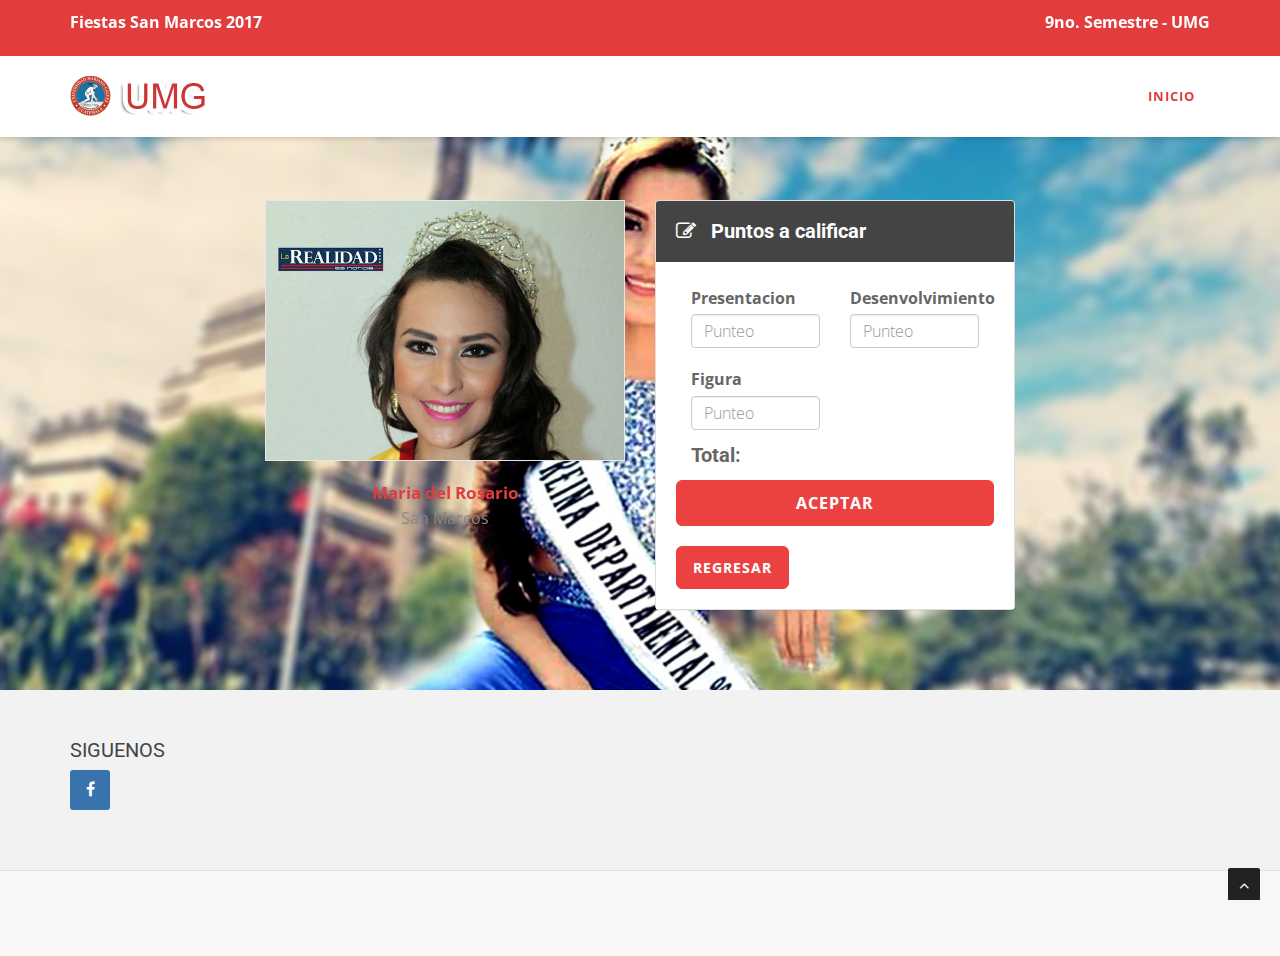
==== index-formBaño.html @ 7966375f "Archivos Principales" ====
<!DOCTYPE html>
<html lang="en">

<head>
    <meta charset="utf-8">
    <meta name="viewport" content="width=device-width, initial-scale=1.0">
    <meta name="description" content="">
    <meta name="author" content="">

    <title>UMG</title>
	
    <!-- css -->
    <link href="css/bootstrap.min.css" rel="stylesheet" type="text/css">
    <link href="font-awesome/css/font-awesome.min.css" rel="stylesheet" type="text/css" />
	<link rel="stylesheet" type="text/css" href="plugins/cubeportfolio/css/cubeportfolio.min.css">
	<link href="css/nivo-lightbox.css" rel="stylesheet" />
	<link href="css/nivo-lightbox-theme/default/default.css" rel="stylesheet" type="text/css" />
	<link href="css/owl.carousel.css" rel="stylesheet" media="screen" />
    <link href="css/owl.theme.css" rel="stylesheet" media="screen" />
	<link href="css/animate.css" rel="stylesheet" />
    <link href="css/style.css" rel="stylesheet">

	<!-- boxed bg -->
	<link id="bodybg" href="bodybg/bg1.css" rel="stylesheet" type="text/css" />
	<!-- template skin -->
	<link id="t-colors" href="color/red.css" rel="stylesheet">
  
</head>

<body id="page-top" data-spy="scroll" data-target=".navbar-custom">

<div id="wrapper">
	
    <nav class="navbar navbar-custom navbar-fixed-top" role="navigation">
		<div class="top-area">
			<div class="container">
				<div class="row">
					<div class="col-sm-6 col-md-6">
					<p class="bold text-left">Fiestas San Marcos 2017 </p>
					</div>
					<div class="col-sm-6 col-md-6">
					<p class="bold text-right">9no. Semestre - UMG</p>
					</div>
				</div>
			</div>
		</div>
        <div class="container navigation">
		
            <div class="navbar-header page-scroll">
                <button type="button" class="navbar-toggle" data-toggle="collapse" data-target=".navbar-main-collapse">
                    <i class="fa fa-bars"></i>
                </button>
                <a class="navbar-brand" href="index.html">
                    <img src="img/logo.png" alt="" width="150" height="40" />
                </a>
            </div>

            <!-- Collect the nav links, forms, and other content for toggling -->
            <div class="collapse navbar-collapse navbar-right navbar-main-collapse">
			  <ul class="nav navbar-nav">
				
				<li class="active"><a href="index.html">Inicio</a></li>

				
			  </ul>
            </div>
            <!-- /.navbar-collapse -->
        </div>
        <!-- /.container -->
    </nav>
	

	<!-- Section: intro -->
    <section id="intro" class="intro">
		<div class="intro-content">
			<div class="container">
				<div class="row">

				<div class="col-lg-2">	</div>
				<div class="col-lg-4">



							<div id="grid-container" class="cbp-l-grid-team">
				                <ul>
				                    <li class="cbp-item psychiatrist">
				                       <a  class="cbp-caption">
				                            <div class="cbp-caption-defaultWrap">
				                                <img src="img/team/1.jpg" alt="" width="100%">
				                            </div>
				                            

				                        </a>
				                        <a  class="cbp-l-grid-team-name">Maria del Rosario </a>
				                        <div class="cbp-l-grid-team-position">San Marcos</div>
				                    </li>
				                </ul>
				            </div>


					</div>
					<div class="col-lg-4">
						<div class="form-wrapper">

						<div class="wow fadeInRight" data-wow-duration="2s" data-wow-delay="0.2s">
						
							<div class="panel panel-skin">
							<div class="panel-heading">
									<h3 class="panel-title"><span class="fa fa-pencil-square-o"></span> Puntos a calificar</h3>
									</div>
									<div class="panel-body">
									    <div id="sendmessage">Your message has been sent. Thank you!</div>
                                        <div id="errormessage"></div>
                                   
    					                <form action="" method="post" role="form" class="contactForm lead">
    										
    											<div class="col-xs-6 col-sm-6 col-md-6">
    												<div class="form-group">
    													<label>Presentacion</label>     												
	    												<div class="form-group">
			                                    			<input id="uno" class="form-control" placeholder="Punteo" name="presentacion" type="number" step="0.1" min="0.0" max="7.0" required="required" onchange="opera()" autofocus>
			                               				 </div>

    												</div>
    											</div>

    											<div class="col-xs-6 col-sm-6 col-md-6">
    												<div class="form-group">
    													<label>Desenvolvimiento</label>     												
		    												<div class="form-group">
			                                    				<input id="dos" class="form-control" placeholder="Punteo" name="desenvolvimiento" type="number" step="0.1" min="0.0" max="7.0" required="required" onchange="opera()" autofocus>
			                               				 	</div>
    												</div>
    											</div>
    										
    											<div class="col-xs-6 col-sm-6 col-md-6">
    												<div class="form-group">
    													<label>Figura</label>     												
		    												<div class="form-group">
			                                    				<input id="tres" class="form-control" placeholder="Punteo" name="figura" type="number" step="0.1" min="0.0" max="7.0" required="required" onchange="opera()" autofocus>
			                               				 	</div>
			                               				 	<h3 class="panel-title"><span class="panel-title" id="resultado">Total: </span></h3>
    												</div>
    												 
        											</div>


   	    										<input type="submit" value="Aceptar" class="btn btn-skin btn-block btn-lg">
    										 
    									</form>
											<a  href="index-form.html" class="btn btn-skin  btn-lg">Regresar</a> 
											
								</div>
<script language="javascript" > 
function opera(){ 
var uno = document.all.uno.value; 
var dos = document.all.dos.value;
var tres = document.all.tres.value;	
//var cuatro = document.all.cuatro.value;

document.all.resultado.innerText = "				Total: " + (parseFloat(uno) + parseFloat(dos) + parseFloat(tres)) ;  

} 

</script>
							</div>
						</div>
						</div>
					</div>					
				</div>		
			</div>
		</div>		
    </section>
	
		

		<footer>
	
		<div class="container">
			<div class="row">
				
				<div class="col-sm-6 col-md-4">
					<div class="wow fadeInDown" data-wow-delay="0.1s">
	
					</div>
					<div class="wow fadeInDown" data-wow-delay="0.1s">
					<div class="widget">
						<h5>Siguenos</h5>
						<ul class="company-social">
								<li class="social-facebook"><a href="#"><i class="fa fa-facebook"></i></a></li>
	
						</ul>
					</div>
					</div>
				</div>
			</div>	
		</div>
		<div class="sub-footer">
		<div class="container">
			<div class="row">
				<div class="col-sm-6 col-md-6 col-lg-6">
					<div class="wow fadeInLeft" data-wow-delay="0.1s">
					<div class="text-left">
					<p>&copy;Copyright - 9no. Semestre - UMG.</p>
					</div>
					</div>
				</div>
				<div class="col-sm-6 col-md-6 col-lg-6">
					<div class="wow fadeInRight" data-wow-delay="0.1s">
					<div class="text-right">
						<div class="credits">
                            <!-- 
                                All the links in the footer should remain intact. 
                                You can delete the links only if you purchased the pro version.
                                Licensing information: https://bootstrapmade.com/license/
                                Purchase the pro version with working PHP/AJAX contact form: https://bootstrapmade.com/buy/?theme=Medicio
                            -->
                            <a href="https://bootstrapmade.com/free-business-bootstrap-themes-website-templates/">Pasar a otra pagina</a> 
                        </div>
					</div>
					</div>
				</div>
			</div>	
		</div>
		</div>
	</footer>

</div>
<a href="#" class="scrollup"><i class="fa fa-angle-up active"></i></a>

	<!-- Core JavaScript Files -->
    <script src="js/jquery.min.js"></script>	 
    <script src="js/bootstrap.min.js"></script>
    <script src="js/jquery.easing.min.js"></script>
	<script src="js/wow.min.js"></script>
	<script src="js/jquery.scrollTo.js"></script>
	<script src="js/jquery.appear.js"></script>
	<script src="js/stellar.js"></script>
	<script src="plugins/cubeportfolio/js/jquery.cubeportfolio.min.js"></script>
	<script src="js/owl.carousel.min.js"></script>
	<script src="js/nivo-lightbox.min.js"></script>
    <script src="js/custom.js"></script>
    <script src="contactform/contactform.js"></script>
    
</body>

</html>
---- plugins/cubeportfolio/css/cubeportfolio.min.css ----
/**
 * Cube Portfolio - Responsive jQuery Grid Plugin
 *
 * version: 1.4.1 (July 23, 2014)
 * requires jQuery v1.7 or later
 *
 * Copyright (c) 2014, Mihai Buricea (http://scriptpie.com)
 * Released under CodeCanyon License http://codecanyon.net/licenses
 *
 */
.cbp,.cbp *,.cbp-l-filters-dropdown,.cbp-l-filters-dropdown *,.cbp-l-filters-button,.cbp-l-filters-button *,.cbp-l-filters-alignLeft,.cbp-l-filters-alignLeft *,.cbp-l-filters-alignCenter,.cbp-l-filters-alignCenter *,.cbp-l-filters-alignRight,.cbp-l-filters-alignRight *,.cbp-l-filters-list,.cbp-l-filters-list *{-webkit-box-sizing:border-box;-moz-box-sizing:border-box;box-sizing:border-box;outline:0}.cbp,.cbp-wrapper,.cbp-item{filter:inherit}.cbp{position:relative;overflow:hidden;margin:0 auto;height:400px;visibility:visible!important}.cbp-item{float:left;margin-right:10px}.cbp-wrapper,.cbp .cbp-item{position:absolute;top:0;left:0;list-style-type:none;margin:0;padding:0;overflow:hidden}.cbp .cbp-item{z-index:2;display:block;width:300px;height:200px}.cbp-item-wrapper{width:100%;height:100%;position:absolute;top:0;left:0}.cbp img{display:block}.cbp a,.cbp a:hover,.cbp a:active{text-decoration:none;outline:0}.cbp-loading,.cbp-loading *,.cbp-no-transition .cbp-item{-webkit-transition:none!important;transition:none!important}.cbp-appendItems-loading{-webkit-transition:height .4s ease!important;transition:height .4s ease!important}.cbp-appendItems-loading .cbp-wrapper{-webkit-transition:none!important;transition:none!important}.cbp-loading{background:url('../img/cbp-loading.gif') no-repeat scroll center center transparent}.cbp .cbp-item-hidden{pointer-events:none;z-index:1}.cbp-wrapper{visibility:hidden;width:100%;height:100%;z-index:1}.cbp-ready .cbp-wrapper{visibility:visible}.cbp-wrapper-front{z-index:3}.cbp-wrapper-back{z-index:-1}.cbp-caption,.cbp-caption-defaultWrap,.cbp-caption-activeWrap{width:100%;height:100%;overflow:hidden;position:relative;display:block;text-decoration:none}.cbp-caption-defaultWrap,.cbp-caption-activeWrap{position:absolute;z-index:1}.cbp-caption-activeWrap{z-index:2}.cbp-l-caption-title{color:#fff;font:700 16px/18px sans-serif;margin-bottom:5px}.cbp-l-caption-desc{color:#777;font:400 12px/16px sans-serif}.cbp-l-caption-text{font:400 14px "Open Sans",sans-serif;color:#fff;letter-spacing:3px}.cbp-l-caption-buttonLeft,.cbp-l-caption-buttonRight{background-color:#3288C4;color:#FFF;display:inline-block;font:12px/28px sans-serif;text-decoration:none;width:90px;text-align:center;margin:4px}.cbp-l-caption-buttonLeft:hover,.cbp-l-caption-buttonRight:hover{background-color:#2578B3;text-decoration:none;color:#fff}.cbp-caption-pushTop .cbp-l-caption-alignLeft .cbp-l-caption-body,.cbp-caption-pushDown .cbp-l-caption-alignLeft .cbp-l-caption-body,.cbp-caption-revealBottom .cbp-l-caption-alignLeft .cbp-l-caption-body,.cbp-caption-revealTop .cbp-l-caption-alignLeft .cbp-l-caption-body,.cbp-caption-overlayBottom .cbp-l-caption-alignLeft .cbp-l-caption-body,.cbp-caption-overlayRightAlong .cbp-l-caption-alignLeft .cbp-l-caption-body,.cbp-caption-fadeIn .cbp-l-caption-alignLeft .cbp-l-caption-body,.cbp-caption-zoom .cbp-l-caption-alignLeft .cbp-l-caption-body,.cbp-caption-minimal .cbp-l-caption-alignLeft .cbp-l-caption-body,.cbp-caption-moveRight .cbp-l-caption-alignLeft .cbp-l-caption-body,.cbp-caption-revealLeft .cbp-l-caption-alignLeft .cbp-l-caption-body{margin:30px 30px 0}.cbp-caption-overlayBottomPush .cbp-l-caption-alignLeft .cbp-l-caption-body,.cbp-caption-overlayBottom .cbp-l-caption-alignLeft .cbp-l-caption-body,.cbp-caption-overlayBottomReveal .cbp-l-caption-alignLeft .cbp-l-caption-body,.cbp-caption-overlayBottomAlong .cbp-l-caption-alignLeft .cbp-l-caption-body{margin:17px 30px 0}.cbp-caption-minimal .cbp-l-caption-title,.cbp-caption-minimal .cbp-l-caption-desc{position:relative;left:0;opacity:0;-webkit-transition:-webkit-transform .5s ease;transition:transform .5s ease}.cbp-caption-minimal .cbp-l-caption-title{-webkit-transform:translateY(-100%);-moz-transform:translateY(-100%);-o-transform:translateY(-100%);transform:translateY(-100%)}.cbp-caption-minimal .cbp-l-caption-desc{-webkit-transform:translateY(100%);-moz-transform:translateY(100%);-o-transform:translateY(100%);transform:translateY(100%)}.cbp-caption-minimal .cbp-caption:hover .cbp-l-caption-title,.cbp-caption-minimal .cbp-caption:hover .cbp-l-caption-desc{opacity:1;-webkit-transform:translateY(0);-moz-transform:translateY(0);-o-transform:translateY(0);transform:translateY(0)}.cbp-l-caption-alignCenter{display:table;width:100%;height:100%}.cbp-l-caption-alignCenter .cbp-l-caption-body{display:table-cell;vertical-align:middle;text-align:center}.cbp-l-caption-alignCenter .cbp-l-caption-buttonLeft,.cbp-l-caption-alignCenter .cbp-l-caption-buttonRight{position:relative;-webkit-transition:left .4s cubic-bezier(.190,1.000,.220,1.000);transition:left .4s cubic-bezier(.190,1.000,.220,1.000)}.cbp-caption-overlayBottom .cbp-l-caption-alignCenter .cbp-l-caption-buttonLeft,.cbp-caption-overlayBottomPush .cbp-l-caption-alignCenter .cbp-l-caption-buttonLeft,.cbp-caption-minimal .cbp-l-caption-alignCenter .cbp-l-caption-buttonLeft,.cbp-caption-overlayBottomAlong .cbp-l-caption-alignCenter .cbp-l-caption-buttonLeft{left:-20px}.cbp-caption-overlayBottom .cbp-l-caption-alignCenter .cbp-l-caption-buttonRight,.cbp-caption-overlayBottomPush .cbp-l-caption-alignCenter .cbp-l-caption-buttonRight,.cbp-caption-minimal .cbp-l-caption-alignCenter .cbp-l-caption-buttonRight,.cbp-caption-overlayBottomAlong .cbp-l-caption-alignCenter .cbp-l-caption-buttonRight{left:20px}.cbp-caption:hover .cbp-l-caption-alignCenter .cbp-l-caption-buttonLeft,.cbp-caption:hover .cbp-l-caption-alignCenter .cbp-l-caption-buttonRight{left:0}.cbp-ie8 .cbp-l-caption-alignCenter .cbp-l-caption-buttonLeft,.cbp-ie8 .cbp-l-caption-alignCenter .cbp-l-caption-buttonRight,.cbp-ie9 .cbp-l-caption-alignCenter .cbp-l-caption-buttonLeft,.cbp-ie9 .cbp-l-caption-alignCenter .cbp-l-caption-buttonRight{left:0}.cbp-caption-none .cbp-caption-activeWrap{display:none}.cbp-caption-pushTop .cbp-caption-defaultWrap,.cbp-caption-pushTop .cbp-caption-activeWrap{bottom:0;-webkit-transition:bottom .6s cubic-bezier(.190,1.000,.220,1.000);transition:bottom .6s cubic-bezier(.190,1.000,.220,1.000)}.cbp-caption-pushTop .cbp-caption-activeWrap{bottom:-100%;background:none repeat scroll 0 0 #282727}.cbp-caption-pushTop .cbp-caption:hover .cbp-caption-defaultWrap{bottom:100%}.cbp-caption-pushTop .cbp-caption:hover .cbp-caption-activeWrap{bottom:0}.cbp-caption-pushTop.cbp-ie8 .cbp-caption:hover .cbp-caption-defaultWrap,.cbp-caption-pushTop.cbp-ie9 .cbp-caption:hover .cbp-caption-defaultWrap{bottom:0}.cbp-caption-pushTop.cbp-ie8 .cbp-caption:hover .cbp-caption-activeWrap,.cbp-caption-pushTop.cbp-ie9 .cbp-caption:hover .cbp-caption-activeWrap{bottom:-100%}.cbp-caption-pushDown .cbp-caption-defaultWrap,.cbp-caption-pushDown .cbp-caption-activeWrap{bottom:0;-webkit-transition:bottom .6s cubic-bezier(.190,1.000,.220,1.000);transition:bottom .6s cubic-bezier(.190,1.000,.220,1.000)}.cbp-caption-pushDown .cbp-caption-activeWrap{bottom:100%;background:none repeat scroll 0 0 #282727}.cbp-caption-pushDown .cbp-caption:hover .cbp-caption-defaultWrap{bottom:-100%}.cbp-caption-pushDown .cbp-caption:hover .cbp-caption-activeWrap{bottom:0}.cbp-caption-pushDown.cbp-ie8 .cbp-caption:hover .cbp-caption-defaultWrap,.cbp-caption-pushDown.cbp-ie9 .cbp-caption:hover .cbp-caption-defaultWrap{bottom:0}.cbp-caption-pushDown.cbp-ie8 .cbp-caption:hover .cbp-caption-activeWrap,.cbp-caption-pushDown.cbp-ie9 .cbp-caption:hover .cbp-caption-activeWrap{bottom:100%}.cbp-caption-revealBottom .cbp-caption-defaultWrap{bottom:0;z-index:2;-webkit-transition:bottom .6s cubic-bezier(.190,1.000,.220,1.000);transition:bottom .6s cubic-bezier(.190,1.000,.220,1.000)}.cbp-caption-revealBottom .cbp-caption-activeWrap{bottom:0;z-index:1;background:none repeat scroll 0 0 #282727}.cbp-caption-revealBottom .cbp-caption:hover .cbp-caption-defaultWrap{bottom:100%}.cbp-caption-revealBottom.cbp-ie8 .cbp-caption:hover .cbp-caption-defaultWrap,.cbp-caption-revealBottom.cbp-ie9 .cbp-caption:hover .cbp-caption-defaultWrap{bottom:0}.cbp-caption-revealTop .cbp-caption-defaultWrap{bottom:0;z-index:2;-webkit-transition:bottom .6s cubic-bezier(.190,1.000,.220,1.000);transition:bottom .6s cubic-bezier(.190,1.000,.220,1.000)}.cbp-caption-revealTop .cbp-caption-activeWrap{bottom:0;z-index:1;background:none repeat scroll 0 0 #282727}.cbp-caption-revealTop .cbp-caption:hover .cbp-caption-defaultWrap{bottom:-100%}.cbp-caption-revealTop.cbp-ie8 .cbp-caption:hover .cbp-caption-defaultWrap,.cbp-caption-revealTop.cbp-ie9 .cbp-caption:hover .cbp-caption-defaultWrap{bottom:0}.cbp-caption-overlayBottomReveal .cbp-caption-defaultWrap{bottom:0;z-index:2;-webkit-transition:bottom .6s cubic-bezier(.190,1.000,.220,1.000);transition:bottom .6s cubic-bezier(.190,1.000,.220,1.000)}.cbp-caption-overlayBottomReveal .cbp-caption-activeWrap{bottom:0;z-index:1;height:70px;background:none repeat scroll 0 0 #282727}.cbp-caption-overlayBottomReveal .cbp-caption:hover .cbp-caption-defaultWrap{bottom:70px}.cbp-caption-overlayBottomReveal.cbp-ie8 .cbp-caption:hover .cbp-caption-defaultWrap,.cbp-caption-overlayBottomReveal.cbp-ie9 .cbp-caption:hover .cbp-caption-defaultWrap{bottom:0}.cbp-caption-overlayBottomPush .cbp-caption-defaultWrap,.cbp-caption-overlayBottomPush .cbp-caption-activeWrap{bottom:0;-webkit-transition:bottom .6s cubic-bezier(.190,1.000,.220,1.000);transition:bottom .6s cubic-bezier(.190,1.000,.220,1.000)}.cbp-caption-overlayBottomPush .cbp-caption-activeWrap{bottom:-70px;height:70px;background:none repeat scroll 0 0 #282727}.cbp-caption-overlayBottomPush .cbp-caption:hover .cbp-caption-defaultWrap{bottom:70px}.cbp-caption-overlayBottomPush .cbp-caption:hover .cbp-caption-activeWrap{bottom:0}.cbp-caption-overlayBottomPush.cbp-ie8 .cbp-caption:hover .cbp-caption-defaultWrap,.cbp-caption-overlayBottomPush.cbp-ie9 .cbp-caption:hover .cbp-caption-defaultWrap{bottom:0}.cbp-caption-overlayBottomPush.cbp-ie8 .cbp-caption:hover .cbp-caption-activeWrap,.cbp-caption-overlayBottomPush.cbp-ie9 .cbp-caption:hover .cbp-caption-activeWrap{bottom:-70px}.cbp-caption-overlayBottom .cbp-caption-activeWrap{bottom:-70px;height:70px;background-color:#181616;background-color:rgba(24,22,22,.7);-webkit-transition:bottom .6s cubic-bezier(.190,1.000,.220,1.000);transition:bottom .6s cubic-bezier(.190,1.000,.220,1.000)}.cbp-caption-overlayBottom .cbp-caption:hover .cbp-caption-activeWrap{bottom:0}.cbp-caption-overlayBottom.cbp-ie9 .cbp-caption:hover .cbp-caption-activeWrap{bottom:-70px}.cbp-caption-moveRight .cbp-caption-activeWrap{left:-100%;top:0;background:none repeat scroll 0 0 #282727;-webkit-transition:left .6s cubic-bezier(.190,1.000,.220,1.000);transition:left .6s cubic-bezier(.190,1.000,.220,1.000)}.cbp-caption-moveRight .cbp-caption:hover .cbp-caption-activeWrap{left:0}.cbp-caption-moveRight.cbp-ie8 .cbp-caption:hover .cbp-caption-activeWrap,.cbp-caption-moveRight.cbp-ie9 .cbp-caption:hover .cbp-caption-activeWrap{left:-100%}.cbp-caption-revealLeft .cbp-caption-activeWrap{left:100%;top:0;background:none repeat scroll 0 0 #282727;-webkit-transition:left .6s cubic-bezier(.190,1.000,.220,1.000);transition:left .6s cubic-bezier(.190,1.000,.220,1.000)}.cbp-caption-revealLeft .cbp-caption:hover .cbp-caption-activeWrap{left:0}.cbp-caption-revealLeft.cbp-ie8 .cbp-caption:hover .cbp-caption-activeWrap,.cbp-caption-revealLeft.cbp-ie9 .cbp-caption:hover .cbp-caption-activeWrap{left:100%}.cbp-caption-minimal .cbp-caption-activeWrap{background-color:rgba(0,0,0,.8);opacity:0}.cbp-caption-minimal .cbp-caption:hover .cbp-caption-activeWrap{opacity:1}.cbp-caption-minimal.cbp-ie8 .cbp-caption-activeWrap{background-color:#000;-ms-filter:"progid:DXImageTransform.Microsoft.Alpha(Opacity=0)"}.cbp-caption-minimal.cbp-ie8 .cbp-caption:hover .cbp-caption-activeWrap{-ms-filter:"progid:DXImageTransform.Microsoft.Alpha(Opacity=90)"}.cbp-caption-fadeIn .cbp-caption-activeWrap{opacity:0;width:100%;height:100%;position:absolute;top:0;left:0;background-color:rgba(0,0,0,.85);-webkit-transition:opacity .6s cubic-bezier(.190,1.000,.220,1.000);transition:opacity .6s cubic-bezier(.190,1.000,.220,1.000)}.cbp-caption-fadeIn.cbp-ie8 .cbp-caption-activeWrap{background-color:#000;-ms-filter:"progid:DXImageTransform.Microsoft.Alpha(Opacity=0)"}.cbp-caption-fadeIn .cbp-caption:hover .cbp-caption-activeWrap{opacity:1}.cbp-caption-fadeIn.cbp-ie9 .cbp-caption:hover .cbp-caption-activeWrap{opacity:0}.cbp-caption-overlayRightAlong .cbp-caption-defaultWrap,.cbp-caption-overlayRightAlong .cbp-caption-activeWrap{left:0;-webkit-transition:left .6s cubic-bezier(.190,1.000,.220,1.000);transition:left .6s cubic-bezier(.190,1.000,.220,1.000)}.cbp-caption-overlayRightAlong .cbp-caption-activeWrap{left:-50%;width:50%;background:none repeat scroll 0 0 #282727}.cbp-caption-overlayRightAlong .cbp-caption:hover .cbp-caption-defaultWrap{left:25%}.cbp-caption-overlayRightAlong .cbp-caption:hover .cbp-caption-activeWrap{left:0}.cbp-caption-overlayRightAlong.cbp-ie8 .cbp-caption:hover .cbp-caption-defaultWrap,.cbp-caption-overlayRightAlong.cbp-ie9 .cbp-caption:hover .cbp-caption-defaultWrap{left:0}.cbp-caption-overlayRightAlong.cbp-ie8 .cbp-caption:hover .cbp-caption-activeWrap,.cbp-caption-overlayRightAlong.cbp-ie9 .cbp-caption:hover .cbp-caption-activeWrap{left:-50%}.cbp-caption-overlayBottomAlong .cbp-caption-defaultWrap,.cbp-caption-overlayBottomAlong .cbp-caption-activeWrap{bottom:0;-webkit-transition:bottom .6s cubic-bezier(.190,1.000,.220,1.000);transition:bottom .6s cubic-bezier(.190,1.000,.220,1.000)}.cbp-caption-overlayBottomAlong .cbp-caption-activeWrap{bottom:-70px;height:70px;background:none repeat scroll 0 0 #282727}.cbp-caption-overlayBottomAlong .cbp-caption:hover .cbp-caption-defaultWrap{bottom:35px}.cbp-caption-overlayBottomAlong .cbp-caption:hover .cbp-caption-activeWrap{bottom:0}.cbp-caption-overlayBottomAlong.cbp-ie8 .cbp-caption:hover .cbp-caption-defaultWrap,.cbp-caption-overlayBottomAlong.cbp-ie9 .cbp-caption:hover .cbp-caption-defaultWrap{bottom:0}.cbp-caption-overlayBottomAlong.cbp-ie8 .cbp-caption:hover .cbp-caption-activeWrap,.cbp-caption-overlayBottomAlong.cbp-ie9 .cbp-caption:hover .cbp-caption-activeWrap{bottom:-70px}.cbp-caption-zoom .cbp-caption-defaultWrap{width:100%;height:100%;overflow:hidden;-webkit-transition:-webkit-transform .6s cubic-bezier(.190,1.000,.220,1.000);transition:transform .6s cubic-bezier(.190,1.000,.220,1.000)}.cbp-caption-zoom .cbp-caption:hover .cbp-caption-defaultWrap{-webkit-transform:scale(1.25);-moz-transform:scale(1.25);-o-transform:scale(1.25);transform:scale(1.25)}.cbp-caption-zoom .cbp-caption-activeWrap{opacity:0;width:100%;height:100%;position:absolute;top:0;left:0;background-color:rgba(0,0,0,.9);-webkit-transition:opacity .8s cubic-bezier(.190,1.000,.220,1.000);transition:opacity .8s cubic-bezier(.190,1.000,.220,1.000)}.cbp-caption-zoom.cbp-ie8 .cbp-caption-activeWrap{background-color:#000;-ms-filter:"progid:DXImageTransform.Microsoft.Alpha(Opacity=0)"}.cbp-caption-zoom .cbp-caption:hover .cbp-caption-activeWrap{opacity:1}.cbp-caption-zoom.cbp-ie9 .cbp-caption:hover .cbp-caption-activeWrap{opacity:0}.cbp-animation-fadeOut{-webkit-transition:height .6s ease-in-out;transition:height .6s ease-in-out}.cbp-animation-fadeOut .cbp-item{-webkit-transition:-webkit-transform .6s ease-in-out .2s,opacity .6s ease-in-out .2s;transition:transform .6s ease-in-out .2s,opacity .6s ease-in-out .2s}.cbp-animation-fadeOut .cbp-item-hidden{-webkit-transition:-webkit-transform .6s ease-in-out 0s,opacity .4s ease-in-out 0s;transition:transform .6s ease-in-out 0s,opacity .4s ease-in-out 0s}.cbp-animation-quicksand{-webkit-transition:height .6s ease-in-out;transition:height .6s ease-in-out}.cbp-animation-quicksand .cbp-item{-webkit-transition:-webkit-transform .6s ease-in-out .2s,opacity .6s ease-in-out .2s;transition:transform .6s ease-in-out .2s,opacity .6s ease-in-out .2s}.cbp-animation-quicksand .cbp-item-hidden{-webkit-transition:-webkit-transform .6s ease-in-out 0s,opacity .4s ease-in-out 0s;transition:transform .6s ease-in-out 0s,opacity .4s ease-in-out 0s}.cbp-animation-skew{-webkit-transition:height .3s ease-in-out;transition:height .3s ease-in-out}.cbp-animation-skew .cbp-item{-webkit-transition:-webkit-transform .3s ease-in,opacity .3s ease-in;transition:transform .3s ease-in,opacity .3s ease-in}.cbp-animation-skew .cbp-item-hidden{-webkit-transition:-webkit-transform .3s ease-in 0s,opacity .3s ease-in 0s;transition:transform .3s ease-in 0s,opacity .3s ease-in 0s}.cbp-animation-boxShadow{-webkit-transition:height .6s ease-in-out;transition:height .6s ease-in-out}.cbp-animation-boxShadow .cbp-item{-webkit-transition:-webkit-transform .6s ease-in-out,opacity .6s ease-in-out;transition:transform .6s ease-in-out,opacity .6s ease-in-out}.cbp-animation-boxShadow .cbp-item .cbp-animation-boxShadowMask{position:absolute;top:0;left:0;width:100%;height:100%;z-index:-1;-webkit-transition:box-shadow .6s ease-in-out;transition:box-shadow .6s ease-in-out}.cbp-animation-boxShadow .cbp-item .cbp-animation-boxShadowMask.cbp-animation-boxShadowShow{z-index:10}.cbp-animation-boxShadow .cbp-item .cbp-animation-boxShadowMask.cbp-animation-boxShadowActive{box-shadow:0 0 100px 100px #fff inset}.cbp-animation-boxShadow .cbp-item .cbp-animation-boxShadowMask.cbp-animation-boxShadowInactive{box-shadow:0 0 0 0 #fff inset}.cbp-animation-bounceLeft{-webkit-transition:height .8s ease-in-out;transition:height .8s ease-in-out}.cbp-animation-bounceLeft .cbp-wrapper{-webkit-transition:opacity .8s ease-in-out,left .8s ease-in-out;transition:opacity .8s ease-in-out,left .8s ease-in-out}.cbp-animation-bounceLeft .cbp-item{overflow:visible;-webkit-transition:-webkit-transform .8s ease-in-out;transition:transform .8s ease-in-out}.cbp-animation-bounceLeft .cbp-item-hidden{display:none}.cbp-animation-bounceLeft .cbp-item-wrapper{overflow:hidden}.cbp-animation-bounceTop{-webkit-transition:height .6s ease-in-out;transition:height .6s ease-in-out}.cbp-animation-bounceTop .cbp-wrapper{-webkit-transition:opacity .6s ease-in-out,top .6s ease-in-out;transition:opacity .6s ease-in-out,top .6s ease-in-out}.cbp-animation-bounceTop .cbp-item{overflow:visible;-webkit-transition:-webkit-transform .8s ease-in-out;transition:transform .8s ease-in-out}.cbp-animation-bounceTop .cbp-item-hidden{display:none}.cbp-animation-bounceTop .cbp-item-wrapper{overflow:hidden}.cbp-animation-bounceBottom{-webkit-transition:height .6s ease-in-out;transition:height .6s ease-in-out}.cbp-animation-bounceBottom .cbp-wrapper{-webkit-transition:opacity .6s ease-in-out,top .6s ease-in-out;transition:opacity .6s ease-in-out,top .6s ease-in-out}.cbp-animation-bounceBottom .cbp-item{overflow:visible;-webkit-transition:-webkit-transform .8s ease-in-out;transition:transform .8s ease-in-out}.cbp-animation-bounceBottom .cbp-item-hidden{display:none}.cbp-animation-bounceBottom .cbp-item-wrapper{overflow:hidden}.cbp-animation-moveLeft{-webkit-transition:height .6s ease-in-out;transition:height .6s ease-in-out}.cbp-animation-moveLeft .cbp-wrapper{z-index:2;-webkit-transition:opacity .6s ease-in-out,left .6s ease-in-out;transition:opacity .6s ease-in-out,left .6s ease-in-out}.cbp-animation-moveLeft .cbp-wrapper.no-trans{z-index:1;-webkit-transition:none!important;transition:none!important}.cbp-animation-moveLeft .cbp-item{overflow:visible;-webkit-transition:-webkit-transform .6s ease-in-out;transition:transform .6s ease-in-out}.cbp-animation-moveLeft .cbp-item-wrapper{overflow:hidden}.cbp-animation-slideLeft{overflow:visible}.cbp-animation-slideLeft .cbp-item{-webkit-transition:-webkit-transform .6s ease-in-out;transition:transform .6s ease-in-out}.cbp-animation-slideLeft-out{-webkit-animation:cbp-animation-slideLeft-out .9s both ease;-moz-animation:cbp-animation-slideLeft-out .9s both ease;animation:cbp-animation-slideLeft-out .9s both ease}.cbp-animation-slideLeft-in{-webkit-animation:cbp-animation-slideLeft-in .9s both ease;-moz-animation:cbp-animation-slideLeft-in .9s both ease;animation:cbp-animation-slideLeft-in .9s both ease}@-webkit-keyframes cbp-animation-slideLeft-out{25%{opacity:.75;-webkit-transform:scale(.8)}75%{opacity:.75;-webkit-transform:scale(.8) translateX(-200%)}100%{opacity:.75;-webkit-transform:scale(.8) translateX(-200%)}}@-moz-keyframes cbp-animation-slideLeft-out{25%{opacity:.75;-moz-transform:scale(.8)}75%{opacity:.75;-moz-transform:scale(.8) translateX(-200%)}100%{opacity:.75;-moz-transform:scale(.8) translateX(-200%)}}@keyframes cbp-animation-slideLeft-out{25%{opacity:.75;transform:scale(.8)}75%{opacity:.75;transform:scale(.8) translateX(-200%)}100%{opacity:.75;transform:scale(.8) translateX(-200%)}}@-webkit-keyframes cbp-animation-slideLeft-in{0%,25%{opacity:.75;-webkit-transform:scale(.8) translateX(200%)}75%{opacity:.75;-webkit-transform:scale(.8)}100%{opacity:1;-webkit-transform:scale(1) translateX(0)}}@-moz-keyframes cbp-animation-slideLeft-in{0%,25%{opacity:.75;-moz-transform:scale(.8) translateX(200%)}75%{opacity:.75;-moz-transform:scale(.8)}100%{opacity:1;-moz-transform:scale(1) translateX(0)}}@keyframes cbp-animation-slideLeft-in{0%,25%{opacity:.75;transform:scale(.8) translateX(200%)}75%{opacity:.75;transform:scale(.8)}100%{opacity:1;transform:scale(1) translateX(0)}}.cbp-animation-slideDelay{overflow:visible}.cbp-animation-slideDelay .cbp-item{-webkit-transition:-webkit-transform .6s ease-in-out;transition:transform .6s ease-in-out}.cbp-animation-slideDelay-out{-webkit-animation:cbp-animation-slideDelay-out .5s both ease-in-out;-moz-animation:cbp-animation-slideDelay-out .5s both ease-in-out;animation:cbp-animation-slideDelay-out .5s both ease-in-out}.cbp-animation-slideDelay-in{-webkit-animation:cbp-animation-slideDelay-in .5s both ease-in-out;-moz-animation:cbp-animation-slideDelay-in .5s both ease-in-out;animation:cbp-animation-slideDelay-in .5s both ease-in-out}.cbp-animation-slideDelay-fadeOut{-webkit-animation:cbp-animation-slideDelay-fadeOut .4s both ease;-moz-animation:cbp-animation-slideDelay-fadeOut .4s both ease;animation:cbp-animation-slideDelay-fadeOut .4s both ease}@-webkit-keyframes cbp-animation-slideDelay-out{100%{-webkit-transform:translateX(-100%)}}@-moz-keyframes cbp-animation-slideDelay-out{100%{-moz-transform:translateX(-100%)}}@keyframes cbp-animation-slideDelay-out{100%{transform:translateX(-100%)}}@-webkit-keyframes cbp-animation-slideDelay-in{0%{-webkit-transform:translateX(100%)}100%{-webkit-transform:translateX(0)}}@-moz-keyframes cbp-animation-slideDelay-in{0%{-moz-transform:translateX(100%)}100%{-moz-transform:translateX(0)}}@keyframes cbp-animation-slideDelay-in{0%{transform:translateX(100%)}100%{transform:translateX(0)}}@-webkit-keyframes cbp-animation-slideDelay-fadeOut{0%{opacity:1}100%{opacity:0}}@-moz-keyframes cbp-animation-slideDelay-fadeOut{0%{opacity:1}100%{opacity:0}}@keyframes cbp-animation-slideDelay-fadeOut{0%{opacity:1}100%{opacity:0}}.cbp-animation-3dflip{overflow:visible}.cbp-animation-3dflip .cbp-item{-webkit-transition:-webkit-transform .6s ease-in-out;transition:transform .6s ease-in-out;-webkit-perspective:1000px;perspective:1000px}.cbp-animation-3dflip-out{-webkit-transform-origin:0 50%;transform-origin:0 50%;-webkit-animation:rotateOutLeft .6s forwards;animation:rotateOutLeft .6s forwards}.cbp-animation-3dflip-in{opacity:0;-webkit-transform-origin:100% 50%;transform-origin:100% 50%;-webkit-animation:rotateInRight .6s ease-in forwards;animation:rotateInRight .6s ease-in forwards}.cbp-animation-3dflip-fadeOut{-webkit-animation:cbp-animation-3dflip-fadeOut .4s both ease;-moz-animation:cbp-animation-3dflip-fadeOut .4s both ease;animation:cbp-animation-3dflip-fadeOut .4s both ease}@-webkit-keyframes rotateOutLeft{100%{opacity:0;-webkit-transform:rotateY(90deg)}}@-moz-keyframes rotateOutLeft{100%{opacity:0;-moz-transform:rotateY(90deg)}}@keyframes rotateOutLeft{100%{opacity:0;transform:rotateY(90deg)}}@-webkit-keyframes rotateInRight{0%{opacity:0;-webkit-transform:rotateY(-90deg)}100%{visibility:visible;opacity:1;-webkit-transform:rotateY(0deg)}}@-moz-keyframes rotateInRight{0%{opacity:0;-moz-transform:rotateY(-90deg)}100%{visibility:visible;opacity:1;-moz-transform:rotateY(0deg)}}@keyframes rotateInRight{0%{opacity:0;transform:rotateY(-90deg)}100%{visibility:visible;opacity:1;transform:rotateY(0deg)}}@-webkit-keyframes cbp-animation-3dflip-fadeOut{0%{opacity:1}100%{opacity:0}}@-moz-keyframes cbp-animation-3dflip-fadeOut{0%{opacity:1}100%{opacity:0}}@keyframes cbp-animation-3dflip-fadeOut{0%{opacity:1}100%{opacity:0}}.cbp-animation-rotateSides{overflow:visible}.cbp-animation-rotateSides .cbp-item{-webkit-transition:-webkit-transform .6s ease-in-out;transition:transform .6s ease-in-out;-webkit-perspective:1000px;perspective:1000px}.cbp-animation-rotateSides-out{-webkit-transform-origin:-50% 50%;-webkit-animation:rotateSides-out .5s both ease-in;-moz-transform-origin:-50% 50%;-moz-animation:rotateSides-out .5s both ease-in;transform-origin:-50% 50%;animation:rotateSides-out .5s both ease-in}.cbp-animation-rotateSides-in{-webkit-transform-origin:150% 50%;-webkit-animation:rotateSides-in .6s both ease-out;-moz-transform-origin:150% 50%;-moz-animation:rotateSides-in .6s both ease-out;transform-origin:150% 50%;animation:rotateSides-in .6s both ease-out}.cbp-animation-rotateSides-fadeOut{-webkit-animation:cbp-animation-rotateSides-fadeOut .5s both ease;-moz-animation:cbp-animation-rotateSides-fadeOut .5s both ease;animation:cbp-animation-rotateSides-fadeOut .5s both ease}@-webkit-keyframes rotateSides-out{100%{opacity:0;-webkit-transform:translateZ(-500px) rotateY(90deg)}}@-moz-keyframes rotateSides-out{100%{opacity:0;-moz-transform:translateZ(-500px) rotateY(90deg)}}@keyframes rotateSides-out{100%{opacity:0;transform:translateZ(-500px) rotateY(90deg)}}@-webkit-keyframes rotateSides-in{0%{opacity:0;-webkit-transform:translateZ(-500px) rotateY(-90deg)}40%{opacity:0;-webkit-transform:translateZ(-500px) rotateY(-90deg)}}@-moz-keyframes rotateSides-in{0%{opacity:0;-moz-transform:translateZ(-500px) rotateY(-90deg)}40%{opacity:0;-moz-transform:translateZ(-500px) rotateY(-90deg)}}@keyframes rotateSides-in{0%{opacity:0;transform:translateZ(-500px) rotateY(-90deg)}40%{opacity:0;transform:translateZ(-500px) rotateY(-90deg)}}@-webkit-keyframes cbp-animation-rotateSides-fadeOut{0%{opacity:1}100%{opacity:0}}@-moz-keyframes cbp-animation-rotateSides-fadeOut{0%{opacity:1}100%{opacity:0}}@keyframes cbp-animation-rotateSides-fadeOut{0%{opacity:1}100%{opacity:0}}.cbp-animation-flipOutDelay{overflow:visible}.cbp-animation-flipOutDelay .cbp-item{-webkit-transition:-webkit-transform .6s ease-in-out;transition:transform .6s ease-in-out;-webkit-perspective:1000px;perspective:1000px}.cbp-animation-flipOutDelay-out{-webkit-transform-origin:50% 50%;-webkit-animation:flipOutDelay-out .5s both ease-in;-moz-transform-origin:50% 50%;-moz-animation:flipOutDelay-out .5s both ease-in;transform-origin:50% 50%;animation:flipOutDelay-out .5s both ease-in}.cbp-animation-flipOutDelay-in{-webkit-transform-origin:50% 50%;-webkit-animation:flipOutDelay-in 1s both ease-out;-moz-transform-origin:50% 50%;-moz-animation:flipOutDelay-in 1s both ease-out;transform-origin:50% 50%;animation:flipOutDelay-in 1s both ease-out}@-webkit-keyframes flipOutDelay-out{100%{-webkit-transform:translateZ(-1000px) rotateY(-90deg);opacity:.2}}@-moz-keyframes flipOutDelay-out{100%{-moz-transform:translateZ(-1000px) rotateY(-90deg);opacity:.2}}@keyframes flipOutDelay-out{100%{transform:translateZ(-1000px) rotateY(-90deg);opacity:.2}}@-webkit-keyframes flipOutDelay-in{0%{-webkit-transform:translateZ(-1000px) rotateY(90deg);opacity:.2}50%{-webkit-transform:translateZ(-1000px) rotateY(90deg);opacity:.2}}@-moz-keyframes flipOutDelay-in{0%{-moz-transform:translateZ(-1000px) rotateY(90deg);opacity:.2}50%{-moz-transform:translateZ(-1000px) rotateY(90deg);opacity:.2}}@keyframes flipOutDelay-in{0%{transform:translateZ(-1000px) rotateY(90deg);opacity:.2}50%{transform:translateZ(-1000px) rotateY(90deg);opacity:.2}}.cbp-animation-unfold{overflow:visible}.cbp-animation-unfold .cbp-item{-webkit-transition:-webkit-transform .6s ease-in-out;transition:transform .6s ease-in-out;-webkit-perspective:1000px;perspective:1000px}.cbp-animation-unfold-out{-webkit-animation:unfold-out .8s ease both;-moz-animation:unfold-out .8s ease both;animation:unfold-out .8s ease both}.cbp-animation-unfold-in{-webkit-transform-origin:0 50%;-webkit-animation:unfold-in .8s both ease;-moz-transform-origin:0 50%;-moz-animation:unfold-in .8s both ease;transform-origin:0 50%;animation:unfold-in .8s both ease}.cbp-animation-unfold-fadeOut{-webkit-animation:cbp-animation-unfold-fadeOut .5s both ease;-moz-animation:cbp-animation-unfold-fadeOut .5s both ease;animation:cbp-animation-unfold-fadeOut .5s both ease}@-webkit-keyframes unfold-out{99%{opacity:.3}100%{opacity:0;-webkit-transform:translateX(-100%)}}@-moz-keyframes unfold-out{99%{opacity:.3}100%{opacity:0;-moz-transform:translateX(-100%)}}@keyframes unfold-out{99%{opacity:.3}100%{opacity:0;transform:translateX(-100%)}}@-webkit-keyframes unfold-in{from{opacity:0;-webkit-transform:translateX(100%) rotateY(90deg)}}@-moz-keyframes unfold-in{from{opacity:0;-moz-transform:translateX(100%) rotateY(90deg)}}@keyframes unfold-in{from{opacity:0;transform:translateX(100%) rotateY(90deg)}}@-webkit-keyframes cbp-animation-unfold-fadeOut{0%{opacity:1}100%{opacity:0}}@-moz-keyframes cbp-animation-unfold-fadeOut{0%{opacity:1}100%{opacity:0}}@keyframes cbp-animation-unfold-fadeOut{0%{opacity:1}100%{opacity:0}}.cbp-animation-foldLeft{overflow:visible}.cbp-animation-foldLeft .cbp-item{-webkit-transition:-webkit-transform .6s ease-in-out;transition:transform .6s ease-in-out;-webkit-perspective:1000px;perspective:1000px}.cbp-animation-foldLeft-out{-webkit-transform-origin:100% 50%;-webkit-animation:foldLeft-out .7s both ease;-moz-transform-origin:100% 50%;-moz-animation:foldLeft-out .7s both ease;transform-origin:100% 50%;animation:foldLeft-out .7s both ease}.cbp-animation-foldLeft-in{-webkit-animation:foldLeft-in .7s ease both;-moz-animation:foldLeft-in .7s ease both;animation:foldLeft-in .7s ease both}.cbp-animation-foldLeft-fadeOut{-webkit-animation:cbp-animation-foldLeft-fadeOut .5s both ease;-moz-animation:cbp-animation-foldLeft-fadeOut .5s both ease;animation:cbp-animation-foldLeft-fadeOut .5s both ease}@-webkit-keyframes foldLeft-out{to{opacity:0;-webkit-transform:translateX(-100%) rotateY(-90deg)}}@-moz-keyframes foldLeft-out{to{opacity:0;-moz-transform:translateX(-100%) rotateY(-90deg)}}@keyframes foldLeft-out{to{opacity:0;transform:translateX(-100%) rotateY(-90deg)}}@-webkit-keyframes foldLeft-in{from{opacity:.3;-webkit-transform:translateX(100%)}}@-moz-keyframes foldLeft-in{from{opacity:.3;-moz-transform:translateX(100%)}}@keyframes foldLeft-in{from{opacity:.3;transform:translateX(100%)}}@-webkit-keyframes cbp-animation-foldLeft-fadeOut{0%{opacity:1}100%{opacity:0}}@-moz-keyframes cbp-animation-foldLeft-fadeOut{0%{opacity:1}100%{opacity:0}}@keyframes cbp-animation-foldLeft-fadeOut{0%{opacity:1}100%{opacity:0}}.cbp-animation-scaleDown{overflow:visible}.cbp-animation-scaleDown .cbp-item{-webkit-transition:-webkit-transform .6s ease-in-out;transition:transform .6s ease-in-out;-webkit-perspective:1000px;perspective:1000px}.cbp-animation-scaleDown-out{-webkit-animation:scaleDown-out .7s ease both;-moz-animation:scaleDown-out .7s ease both;animation:scaleDown-out .7s ease both}.cbp-animation-scaleDown-in{-webkit-animation:scaleDown-in .6s ease both;-moz-animation:scaleDown-in .6s ease both;animation:scaleDown-in .6s ease both}.cbp-animation-scaleDown-fadeOut{-webkit-animation:cbp-animation-scaleDown-fadeOut .5s both ease;-moz-animation:cbp-animation-scaleDown-fadeOut .5s both ease;animation:cbp-animation-scaleDown-fadeOut .5s both ease}@-webkit-keyframes scaleDown-out{to{opacity:0;-webkit-transform:scale(.8)}}@-moz-keyframes scaleDown-out{to{opacity:0;-moz-transform:scale(.8)}}@keyframes scaleDown-out{to{opacity:0;transform:scale(.8)}}@-webkit-keyframes scaleDown-in{from{-webkit-transform:translateX(100%)}}@-moz-keyframes scaleDown-in{from{-moz-transform:translateX(100%)}}@keyframes scaleDown-in{from{transform:translateX(100%)}}@-webkit-keyframes cbp-animation-scaleDown-fadeOut{0%{opacity:1}100%{opacity:0}}@-moz-keyframes cbp-animation-scaleDown-fadeOut{0%{opacity:1}100%{opacity:0}}@keyframes cbp-animation-scaleDown-fadeOut{0%{opacity:1}100%{opacity:0}}.cbp-animation-frontRow{overflow:visible}.cbp-animation-frontRow .cbp-item{-webkit-transition:-webkit-transform .6s ease-in-out;transition:transform .6s ease-in-out;-webkit-perspective:1000px;perspective:1000px}.cbp-animation-frontRow-out{-webkit-animation:frontRow-out .7s ease both;-moz-animation:frontRow-out .7s ease both;animation:frontRow-out .7s ease both}.cbp-animation-frontRow-in{-webkit-animation:frontRow-in .6s ease both;-moz-animation:frontRow-in .6s ease both;animation:frontRow-in .6s ease both}.cbp-animation-frontRow-fadeOut{-webkit-animation:cbp-animation-frontRow-fadeOut .5s both ease;-moz-animation:cbp-animation-frontRow-fadeOut .5s both ease;animation:cbp-animation-frontRow-fadeOut .5s both ease}@-webkit-keyframes frontRow-out{100%{-webkit-transform:translateX(-60%) scale(.8);opacity:0}}@-moz-keyframes frontRow-out{100%{-moz-transform:translateX(-60%) scale(.8);opacity:0}}@keyframes frontRow-out{100%{transform:translateX(-60%) scale(.8);opacity:0}}@-webkit-keyframes frontRow-in{0%{-webkit-transform:translateX(100%) scale(.8)}100%{visibility:visible;opacity:1;-webkit-transform:translateX(0%) scale(1)}}@-moz-keyframes frontRow-in{0%{-moz-transform:translateX(100%) scale(.8)}100%{visibility:visible;opacity:1;-moz-transform:translateX(0%) scale(1)}}@keyframes frontRow-in{0%{transform:translateX(100%) scale(.8)}100%{visibility:visible;opacity:1;transform:translateX(0%) scale(1)}}@-webkit-keyframes cbp-animation-frontRow-fadeOut{0%{opacity:1}100%{opacity:0}}@-moz-keyframes cbp-animation-frontRow-fadeOut{0%{opacity:1}100%{opacity:0}}@keyframes cbp-animation-frontRow-fadeOut{0%{opacity:1}100%{opacity:0}}.cbp-animation-rotateRoom{overflow:visible}.cbp-animation-rotateRoom .cbp-item{-webkit-transition:-webkit-transform .6s ease-in-out;transition:transform .6s ease-in-out;-webkit-perspective:1000px;perspective:1000px}.cbp-animation-rotateRoom-out{-webkit-transform-origin:100% 50%;-webkit-animation:rotateRoom-out .8s both ease;-moz-transform-origin:100% 50%;-moz-animation:rotateRoom-out .8s both ease;transform-origin:100% 50%;animation:rotateRoom-out .8s both ease}.cbp-animation-rotateRoom-in{-webkit-transform-origin:0 50%;-webkit-animation:rotateRoom-in .8s both ease;-moz-transform-origin:0 50%;-moz-animation:rotateRoom-in .8s both ease;transform-origin:0 50%;animation:rotateRoom-in .8s both ease}.cbp-animation-rotateRoom-fadeOut{-webkit-animation:cbp-animation-rotateRoom-fadeOut .5s both ease;-moz-animation:cbp-animation-rotateRoom-fadeOut .5s both ease;animation:cbp-animation-rotateRoom-fadeOut .5s both ease}@-webkit-keyframes rotateRoom-out{99%{opacity:.3}100%{opacity:0;-webkit-transform:translateX(-100%) rotateY(90deg)}}@-moz-keyframes rotateRoom-out{99%{opacity:.3}100%{opacity:0;-moz-transform:translateX(-100%) rotateY(90deg)}}@keyframes rotateRoom-out{99%{opacity:.3}100%{opacity:0;transform:translateX(-100%) rotateY(90deg)}}@-webkit-keyframes rotateRoom-in{from{opacity:.3;-webkit-transform:translateX(100%) rotateY(-90deg)}}@-moz-keyframes rotateRoom-in{from{opacity:.3;-moz-transform:translateX(100%) rotateY(-90deg)}}@keyframes rotateRoom-in{from{opacity:.3;transform:translateX(100%) rotateY(-90deg)}}@-webkit-keyframes cbp-animation-rotateRoom-fadeOut{0%{opacity:1}100%{opacity:0}}@-moz-keyframes cbp-animation-rotateRoom-fadeOut{0%{opacity:1}100%{opacity:0}}@keyframes cbp-animation-rotateRoom-fadeOut{0%{opacity:1}100%{opacity:0}}.cbp-animation-scaleSides{overflow:visible}.cbp-animation-scaleSides .cbp-item{-webkit-transition:-webkit-transform .5s ease-in-out;transition:transform .5s ease-in-out;-webkit-perspective:1000px;perspective:1000px}.cbp-animation-scaleSides-out{-webkit-animation:scaleSides-out .5s ease both;-moz-animation:scaleSides-out .5s ease both;animation:scaleSides-out .5s ease both}.cbp-animation-scaleSides-in{-webkit-animation:scaleUpCenter .5s ease .5s both;-moz-animation:scaleUpCenter .5s ease .5s both;animation:scaleUpCenter .5s ease .5s both}@-webkit-keyframes scaleSides-out{to{opacity:0;-webkit-transform:scale(.6)}}@-moz-keyframes scaleSides-out{to{opacity:0;-moz-transform:scale(.6)}}@keyframes scaleSides-out{to{opacity:0;transform:scale(.6)}}@-webkit-keyframes scaleUpCenter{from{opacity:0;-webkit-transform:scale(.6)}}@-moz-keyframes scaleUpCenter{from{opacity:0;-moz-transform:scale(.6)}}@keyframes scaleUpCenter{from{opacity:0;transform:scale(.6)}}.cbp-animation-flipOut{-webkit-transition:height .7s ease-in-out;transition:height .7s ease-in-out}.cbp-animation-flipOut .cbp-item{-webkit-transition:-webkit-transform .7s ease-in-out;transition:transform .7s ease-in-out;-webkit-perspective:1000px;perspective:1000px}.cbp-animation-flipOut-out{-webkit-transform-origin:50% 50%;-webkit-animation:flipOut-out .35s ease-in both;-moz-transform-origin:50% 50%;-moz-animation:flipOut-out .35s ease-in both;transform-origin:50% 50%;animation:flipOut-out .35s ease-in both}.cbp-animation-flipOut-in{-webkit-transform-origin:50% 50%;-webkit-animation:flipOut-in .35s ease-out .35s both;-moz-transform-origin:50% 50%;-moz-animation:flipOut-in .35s ease-out .35s both;transform-origin:50% 50%;animation:flipOut-in .35s ease-out .35s both}@-webkit-keyframes flipOut-out{100%{-webkit-transform:translateZ(-1000px) rotateY(-90deg);opacity:.2}}@-moz-keyframes flipOut-out{100%{-moz-transform:translateZ(-1000px) rotateY(-90deg);opacity:.2}}@keyframes flipOut-out{100%{transform:translateZ(-1000px) rotateY(-90deg);opacity:.2}}@-webkit-keyframes flipOut-in{0%{-webkit-transform:translateZ(-1000px) rotateY(90deg);opacity:.2}}@-moz-keyframes flipOut-in{0%{-moz-transform:translateZ(-1000px) rotateY(90deg);opacity:.2}}@keyframes flipOut-in{0%{transform:translateZ(-1000px) rotateY(90deg);opacity:.2}}.cbp-animation-flipBottom{-webkit-transition:height .7s ease-in-out;transition:height .7s ease-in-out}.cbp-animation-flipBottom .cbp-item{-webkit-transition:-webkit-transform .7s ease-in-out;transition:transform .7s ease-in-out;-webkit-perspective:1000px;perspective:1000px}.cbp-animation-flipBottom-out{-webkit-transform-origin:50% 50%;-webkit-animation:flipBottom-out .35s both 0s ease-in;-moz-transform-origin:50% 50%;-moz-animation:flipBottom-out .35s both 0s ease-in;transform-origin:50% 50%;animation:flipBottom-out .35s both 0s ease-in}.cbp-animation-flipBottom-in{-webkit-transform-origin:50% 50%;-webkit-animation:flipBottom-in .35s ease-out .35s both;-moz-transform-origin:50% 50%;-moz-animation:flipBottom-in .35s ease-out .35s both;transform-origin:50% 50%;animation:flipBottom-in .35s ease-out .35s both}@-webkit-keyframes flipBottom-out{to{-webkit-transform:translateZ(-1000px) rotateX(-90deg);opacity:.2}}@-moz-keyframes flipBottom-out{to{-moz-transform:translateZ(-1000px) rotateX(-90deg);opacity:.2}}@keyframes flipBottom-out{to{transform:translateZ(-1000px) rotateX(-90deg);opacity:.2}}@-webkit-keyframes flipBottom-in{from{-webkit-transform:translateZ(-1000px) rotateX(90deg);opacity:.2}}@-moz-keyframes flipBottom-in{from{-moz-transform:translateZ(-1000px) rotateX(90deg);opacity:.2}}@keyframes flipBottom-in{from{transform:translateZ(-1000px) rotateX(90deg);opacity:.2}}.cbp-animation-fadeOutTop{overflow:visible;-webkit-transition:height .2s ease-in-out;transition:height .2s ease-in-out}.cbp-animation-fadeOutTop .cbp-wrapper{-webkit-transition:opacity .3s ease-in-out,top .3s ease-in-out;transition:opacity .3s ease-in-out,top .3s ease-in-out}.cbp-animation-fadeOutTop .cbp-item{-webkit-transition:-webkit-transform .6s ease-in-out;transition:transform .6s ease-in-out}.cbp-animation-sequentially{overflow:visible;-webkit-transition:height .2s ease-in-out;transition:height .2s ease-in-out}.cbp-animation-sequentially .cbp-item{-webkit-transition:-webkit-transform .6s ease-in-out;transition:transform .6s ease-in-out}.cbp-animation-sequentially.cbp-no-transition .cbp-item{-webkit-transition:opacity .5s ease,top .5s ease!important;transition:opacity .5s ease,top .5s ease!important}.cbp-popup-ie8bg{position:absolute;width:100%;height:100%;min-height:100%;top:0;left:0;z-index:-1;background:#000;-ms-filter:"progid:DXImageTransform.Microsoft.Alpha(Opacity=70)"}.cbp-popup-wrap{-webkit-box-sizing:border-box;-moz-box-sizing:border-box;box-sizing:border-box;height:100%;text-align:center;position:fixed;width:100%;left:0;top:0;display:none;overflow-y:scroll;overflow-x:hidden;z-index:99999;padding:0 10px}.cbp-popup-lightbox{background:rgba(0,0,0,.8)}.cbp-popup-singlePage{background:#fff;padding:0}.cbp-popup-singlePage .cbp-popup-ie8bg{background:#fff;-ms-filter:"progid:DXImageTransform.Microsoft.Alpha(Opacity=100)"}.cbp-popup-wrap:before{content:'';display:inline-block;height:100%;vertical-align:middle;margin-right:-.25em}.cbp-popup-content{position:relative;display:inline-block;vertical-align:middle;text-align:left;max-width:100%}.cbp-popup-singlePage .cbp-popup-content{margin-top:140px;max-width:1024px;vertical-align:top;width:96%}.cbp-popup-lightbox-figure{position:relative}.cbp-popup-lightbox-bottom{left:0;position:absolute;top:100%;width:100%;margin-top:3px}.cbp-popup-lightbox-title{padding-right:70px;font:400 12px/18px sans-serif;color:#eee;-webkit-text-size-adjust:100%}.cbp-popup-lightbox-counter{position:absolute;top:0;right:0;font:400 12px/18px sans-serif;color:#eee}.cbp-popup-lightbox-img{width:auto;max-width:100%;height:auto;display:block;margin:40px 0;box-shadow:0 0 8px rgba(0,0,0,.6)}.cbp-popup-lightbox-img[data-action]{cursor:pointer}.cbp-popup-lightbox-isIframe .cbp-popup-content{width:50%}.cbp-popup-lightbox-isIframe .cbp-lightbox-bottom{left:0;position:absolute;top:100%;width:100%;margin-top:3px}.cbp-popup-lightbox-iframe{position:relative;height:0;padding-bottom:56.25%;background:#000}.cbp-popup-lightbox-iframe iframe{position:absolute;top:0;left:0;width:100%;height:100%;box-shadow:0 0 8px rgba(0,0,0,.6)}.cbp-popup-singlePage .cbp-popup-navigation-wrap{position:absolute;top:0;left:0;width:100%;z-index:2;height:104px;background-color:#34425C}.cbp-popup-singlePage .cbp-popup-navigation{position:absolute;top:0;left:0;width:100%}.cbp-popup-singlePage-sticky .cbp-popup-navigation-wrap{position:fixed;top:0!important}.cbp-popup-singlePage-sticky .cbp-popup-navigation{position:fixed}.cbp-popup-singlePage-counter{color:#bbc0df;font:italic 14px/104px 'Open Sans',sans-serif;position:absolute;right:47px;top:0;padding:0 3px 0 0}.cbp-popup-next,.cbp-popup-prev,.cbp-popup-close{padding:0;border:medium none;position:absolute;cursor:pointer;outline:0}.cbp-popup-lightbox .cbp-popup-prev,.cbp-popup-lightbox .cbp-popup-next,.cbp-popup-lightbox .cbp-popup-close{visibility:hidden}.cbp-popup-ready.cbp-popup-lightbox .cbp-popup-next,.cbp-popup-ready.cbp-popup-lightbox .cbp-popup-prev,.cbp-popup-ready.cbp-popup-lightbox .cbp-popup-close{visibility:visible}.cbp-popup-lightbox .cbp-popup-prev{background:url("../img/cbp-sprite.png") no-repeat scroll -2px -2px transparent;width:44px;height:44px;top:0;bottom:0;left:20px;margin:auto}.cbp-popup-lightbox .cbp-popup-prev:hover{background-position:-2px -48px}.cbp-popup-singlePage .cbp-popup-prev{background:url("../img/cbp-sprite.png") no-repeat scroll -2px -94px transparent;width:44px;height:44px;top:30px;left:0;margin:auto;right:108px}.cbp-popup-singlePage .cbp-popup-prev:hover{background-position:-2px -140px}.cbp-popup-lightbox .cbp-popup-next{background:url("../img/cbp-sprite.png") no-repeat scroll -48px -2px transparent;width:44px;height:44px;top:0;bottom:0;right:20px;margin:auto}.cbp-popup-lightbox .cbp-popup-next:hover{background-position:-48px -48px}.cbp-popup-singlePage .cbp-popup-next{background:url("../img/cbp-sprite.png") no-repeat scroll -48px -94px transparent;width:44px;height:44px;top:30px;right:0;margin:auto;left:108px}.cbp-popup-singlePage .cbp-popup-next:hover{background-position:-48px -140px}.cbp-popup-lightbox .cbp-popup-close{background:url("../img/cbp-sprite.png") no-repeat scroll -94px -2px transparent;height:40px;width:40px;right:20px;top:20px}.cbp-popup-lightbox .cbp-popup-close:hover{background-position:-94px -48px}.cbp-popup-singlePage .cbp-popup-close{background:url("../img/cbp-sprite.png") no-repeat scroll -94px -94px transparent;height:44px;width:44px;margin:auto;right:0;top:30px;left:0}.cbp-popup-singlePage .cbp-popup-close:hover{background-position:-94px -140px}.cbp-popup-loadingBox{position:absolute;top:0;left:0;right:0;bottom:0;margin:auto;z-index:2;background:url("../img/cbp-loading-popup.gif") no-repeat scroll center center #0D0D0D;border:1px solid rgba(79,80,79,.3);border-radius:3px 3px;-ms-filter:"progid:DXImageTransform.Microsoft.Alpha(Opacity=71)";opacity:.71;width:50px;height:50px}.cbp-popup-ready .cbp-popup-loadingBox{visibility:hidden}.cbp-popup-loading .cbp-popup-loadingBox{visibility:visible}.cbp-popup-singlePage{left:100%;-webkit-transition:all .6s ease-in-out;transition:all .6s ease-in-out}.cbp-popup-singlePage-open{left:0}.cbp-popup-singlePage .cbp-l-project-title{color:#454444;font:700 42px/60px 'Open sans',sans-serif;letter-spacing:2px;margin-bottom:10px;text-align:center;text-transform:uppercase}.cbp-popup-singlePage .cbp-l-project-subtitle{color:#787878;font:300 14px/21px 'Open sans',sans-serif;margin:0 auto 50px;max-width:500px;text-align:center}.cbp-popup-singlePage .cbp-popup-content .cbp-l-project-img{display:block;margin:0 auto;max-width:100%}.cbp-popup-singlePage .cbp-l-project-container{overflow:hidden;margin:0 auto;clear:both}.cbp-popup-singlePage .cbp-l-project-desc{float:left;width:64%;margin:30px 0 20px;padding-right:20px}.cbp-popup-singlePage .cbp-l-project-details{float:right;width:36%;margin:30px 0 20px}.cbp-popup-singlePage .cbp-l-project-desc-title{border-bottom:1px solid #cdcdcd;margin-bottom:22px;color:#444}.cbp-popup-singlePage .cbp-l-project-desc-title span,.cbp-popup-singlePage .cbp-l-project-details-title span{border-bottom:1px solid #747474;display:inline-block;margin:0 0 -1px 0;font:400 16px/36px "Open Sans",sans-serif;padding:0 5px 0 0}.cbp-popup-singlePage .cbp-l-project-desc-text{font:400 13px/20px "Open Sans",sans-serif;color:#555}.cbp-popup-singlePage .cbp-l-project-details-title{border-bottom:1px solid #cdcdcd;margin-bottom:19px;margin-left:20px;color:#444}.cbp-popup-singlePage .cbp-l-project-details-list{margin-left:20px}.cbp-popup-singlePage .cbp-l-project-details-list li{border-bottom:1px dotted #DFDFDF;padding:inherit;color:#666;font:400 12px/30px "Open Sans",sans-serif}.cbp-popup-singlePage .cbp-l-project-details-list strong{display:inline-block;color:#696969;font:600 12px "Open Sans",sans-serif;min-width:100px}.cbp-popup-singlePage .cbp-l-project-details-visit{color:#FFF;float:right;text-decoration:none;font:400 11px/18px "Open Sans",sans-serif;margin-top:12px;text-transform:uppercase;background-color:#34425C;padding:6px 12px}.cbp-popup-singlePage .cbp-l-project-details-visit:hover{color:#AFBBDB}.cbp-popup-singlePage .cbp-l-project-related{margin:30px 0 20px}.cbp-popup-singlePage .cbp-l-project-related-wrap{font-size:0;margin:0}.cbp-popup-singlePage .cbp-l-project-related-item{margin-right:5%;max-width:30%;display:inline-block}.cbp-popup-singlePage .cbp-l-project-related-item:last-child{margin-right:0}.cbp-popup-singlePage .cbp-l-project-related-title{font:bold 14px sans-serif;color:#474747;margin-top:20px}.cbp-popup-singlePage .cbp-l-project-related-link{text-decoration:none}.cbp-popup-singlePage .cbp-l-project-related-link:hover{opacity:.9}.cbp-popup-singlePage .cbp-l-member-img{float:left;margin-right:20px;margin-top:20px;border:1px solid #e2e2e2}.cbp-popup-singlePage .cbp-l-member-img img{display:block}.cbp-popup-singlePage .cbp-l-member-info{margin-top:20px}.cbp-popup-singlePage .cbp-l-member-name{font:bold 16px/12px "Open Sans",sans-serif;margin-bottom:6px}.cbp-popup-singlePage .cbp-l-member-position{font:400 13px "Open Sans",sans-serif}.cbp-popup-singlePage .cbp-l-member-desc{font:400 12px "Open Sans",sans-serif;margin-top:15px}.cbp-popup-singlePageInline{width:100%;height:0;position:absolute;top:0;left:0;overflow:hidden}.cbp-popup-singlePageInline .cbp-popup-navigation{position:absolute;top:0;right:0;z-index:2;width:40px;height:40px}.cbp-popup-singlePageInline .cbp-popup-close{background:url("../img/cbp-sprite.png") no-repeat scroll -94px -2px transparent;height:40px;width:40px;right:20px;top:30px}.cbp-popup-singlePageInline .cbp-popup-close:hover{opacity:.7}.cbp-popup-singlePageInline .cbp-popup-content{width:100%;min-height:200px}.cbp.cbp-popup-isOpening .cbp-popup-singlePageInline,.cbp.cbp-popup-isOpening{-webkit-transition:height .4s ease 0s!important;transition:height .4s ease 0s!important}.cbp.cbp-popup-isOpening .cbp-item{-webkit-transition:-webkit-transform .4s ease 0s!important;transition:transform .4s ease 0s!important}.cbp-singlePageInline-active{opacity:.6!important}.cbp-popup-singlePageInline .cbp-popup-loadingBox{visibility:hidden;background:url("../img/cbp-loading.gif") no-repeat scroll center center transparent;border:medium none;border-radius:0;-ms-filter:"progid:DXImageTransform.Microsoft.Alpha(Opacity=100)";opacity:1}.cbp-popup-singlePageInline.cbp-popup-loading .cbp-popup-loadingBox{visibility:visible}.cbp-popup-singlePageInline.cbp-popup-loading .cbp-popup-navigation,.cbp-popup-singlePageInline.cbp-popup-loading .cbp-popup-content{visibility:hidden}.cbp-l-inline{margin-bottom:20px;overflow:hidden;margin-top:10px;background:#FAFAFA;padding:30px}.cbp-l-inline-left{float:left;width:44%}.cbp-l-project-img{max-width:100%}.cbp-l-inline-right{float:right;width:56%;padding-left:inherit}.cbp-l-inline-title{font:400 28px/28px "Open Sans",sans-serif;color:#666}.cbp-l-inline-subtitle{font:400 13px "Open Sans",sans-serif;color:#666;margin:3px 0 25px}.cbp-l-inline-desc{font:400 13px/21px "Open Sans",sans-serif;color:#888}.cbp-l-inline-view{font:400 13px "Open Sans",sans-serif;color:#9C9C9C;text-decoration:none;margin:22px 0 0;display:inline-block;padding:8px 18px 7px;border:2px solid #ccc}.cbp-l-inline-view:hover{color:#757575;border-color:#DFDFDF}.cbp-l-filters-button{margin:0 auto 30px;text-align:left}.cbp-l-filters-button .cbp-filter-item{background-color:#FFF;border:2px solid #ECECEC;border-radius:2px;color:#888;cursor:pointer;font:400 12px/29px "Open Sans",sans-serif;margin:10px 10px 0 0;overflow:visible;padding:0 17px;position:relative;display:inline-block;-webkit-transition:all .3s ease-in-out;transition:all .3s ease-in-out}.cbp-l-filters-button .cbp-filter-item:hover{color:#5d5d5d}.cbp-l-filters-button .cbp-filter-item.cbp-filter-item-active{background-color:#5d5d5d;color:#fff;border-color:#5d5d5d}.cbp-l-filters-button .cbp-filter-counter{background-color:#3288C4;border-radius:3px;color:#fff;font:400 11px/18px "Open Sans",sans-serif;margin:0 auto;padding:4px 0;text-align:center;width:34px;position:absolute;bottom:0;left:0;right:0;opacity:0;-ms-filter:"progid:DXImageTransform.Microsoft.Alpha(Opacity=0)";-webkit-transition:opacity .25s ease,bottom .25s ease;transition:opacity .25s ease,bottom .25s ease}.cbp-l-filters-button .cbp-filter-counter:before{content:"";position:absolute;bottom:-4px;left:0;right:0;margin:0 auto;width:0;height:0;border-left:4px solid transparent;border-right:4px solid transparent;border-top:4px solid #3288C4;display:none}.cbp-l-filters-button .cbp-filter-item:hover .cbp-filter-counter:before{display:block}.cbp-l-filters-button .cbp-filter-item:hover .cbp-filter-counter{bottom:44px;-ms-filter:"progid:DXImageTransform.Microsoft.Alpha(Opacity=100)";opacity:1}.cbp-l-filters-dropdown{margin:0 auto;height:70px;position:relative;z-index:10}.cbp-l-filters-dropdownWrap{width:200px;position:absolute;right:0;background:#3288C4}.cbp-l-filters-dropdownHeader{font:12px/38px "Open Sans",sans-serif;margin:0 17px;color:#FFF;cursor:pointer;position:relative}.cbp-l-filters-dropdownHeader:after{border-color:#FFF rgba(0,0,0,0);border-style:solid;border-width:5px 5px 0;content:"";height:0;position:absolute;right:0;top:50%;width:0;margin-top:-1px}.cbp-l-filters-dropdownWrap:hover .cbp-l-filters-dropdownHeader:after{border-width:0 5px 5px}.cbp-l-filters-dropdownList{display:none;list-style:none outside none;margin:0;padding:0}.cbp-l-filters-dropdownList li{margin:0}.cbp-l-filters-dropdownWrap:hover .cbp-l-filters-dropdownList{display:block}.cbp-l-filters-dropdownList .cbp-filter-item{background:none;color:#9FBCE7;width:100%;text-align:left;font:12px/40px "Open Sans",sans-serif;margin:0;padding:0 17px;cursor:pointer;border:0;border-top:1px solid #5592C2}.cbp-l-filters-dropdownList .cbp-filter-item:hover{color:#e6e6e6}.cbp-l-filters-dropdownList .cbp-filter-item-active{color:#e6e6e6}.cbp-l-filters-alignLeft{margin:0 auto 40px;text-align:left}.cbp-l-filters-alignLeft .cbp-filter-item{background-color:#fff;border:1px solid #cdcdcd;cursor:pointer;font:400 12px/30px "Open Sans",sans-serif;padding:0 13px;position:relative;overflow:visible;margin:10px 8px 0 0;display:inline-block;-webkit-transition:all .3s ease-in-out;transition:all .3s ease-in-out;color:#888}.cbp-l-filters-alignLeft .cbp-filter-item:hover{color:#3c3c3c}.cbp-l-filters-alignLeft .cbp-filter-item-active{background-color:#3288C4;color:#fff!important;opacity:1;border:1px solid #3288C4}.cbp-l-filters-alignLeft .cbp-filter-counter{display:inline}.cbp-l-filters-alignCenter{margin:0 auto 50px;text-align:center;font-size:12px;color:#cacaca}.cbp-l-filters-alignCenter .cbp-filter-item{color:#5A5A5A;cursor:pointer;font:400 13px "Open Sans",sans-serif;padding:0 12px;transition:all .3s ease-in-out;position:relative;overflow:visible;margin:10px 0 0;border:medium none;background-color:transparent;display:inline-block}.cbp-l-filters-alignCenter .cbp-filter-item:hover{color:#3288C4}.cbp-l-filters-alignCenter .cbp-filter-item-active{color:#3288C4!important}.cbp-l-filters-alignCenter .cbp-filter-counter{background:none repeat scroll 0 0 #3288C4;border-radius:3px;color:#FFF;font-size:11px;margin:0 auto;padding:4px 0;text-align:center;width:34px;position:absolute;bottom:0;left:0;right:0;-ms-filter:"progid:DXImageTransform.Microsoft.Alpha(Opacity=0)";opacity:0;-webkit-transition:all .25s ease;transition:all .25s ease}.cbp-l-filters-alignCenter .cbp-filter-counter:before{content:"";position:absolute;bottom:-4px;left:0;right:0;margin:0 auto;width:0;height:0;border-left:4px solid transparent;border-right:4px solid transparent;border-top:4px solid #3288C4;display:none}.cbp-l-filters-alignCenter .cbp-filter-item:hover .cbp-filter-counter:before{display:block}.cbp-l-filters-alignCenter .cbp-filter-item:hover .cbp-filter-counter{bottom:30px;-ms-filter:"progid:DXImageTransform.Microsoft.Alpha(Opacity=100)";opacity:1}.cbp-l-filters-alignRight{margin:0 auto 40px;text-align:right}.cbp-l-filters-alignRight .cbp-filter-item{background-color:transparent;color:#8B8B8B;cursor:pointer;font:400 11px "Open Sans",sans-serif;padding:7px 12px;position:relative;overflow:visible;margin:10px 0 0 5px;border:1px solid #E4E2E2;text-transform:uppercase;display:inline-block;-webkit-transition:all .3s ease-in-out;transition:all .3s ease-in-out}.cbp-l-filters-alignRight .cbp-filter-item:hover{color:#2B3444}.cbp-l-filters-alignRight .cbp-filter-item-active{opacity:1;color:#FFF!important;background-color:#3C3C3C;border-color:#3C3C3C}.cbp-l-filters-alignRight .cbp-filter-counter{background:none repeat scroll 0 0 #3288C4;border-radius:3px;color:#fff;font-size:11px;margin:0 auto;padding:4px 0;text-align:center;width:34px;position:absolute;bottom:0;left:0;right:0;-ms-filter:"progid:DXImageTransform.Microsoft.Alpha(Opacity=0)";opacity:0;-webkit-transition:opacity .25s ease,bottom .25s ease;transition:opacity .25s ease,bottom .25s ease}.cbp-l-filters-alignRight .cbp-filter-counter:before{content:"";position:absolute;bottom:-4px;left:0;right:0;margin:0 auto;width:0;height:0;border-left:4px solid transparent;border-right:4px solid transparent;border-top:4px solid #3288C4;display:none}.cbp-l-filters-alignRight .cbp-filter-item:hover .cbp-filter-counter:before{display:block}.cbp-l-filters-alignRight .cbp-filter-item:hover .cbp-filter-counter{bottom:44px;-ms-filter:"progid:DXImageTransform.Microsoft.Alpha(Opacity=100)";opacity:1}.cbp-l-filters-list{margin:0 auto 40px;height:46px}.cbp-l-filters-list .cbp-filter-item{background-color:transparent;color:#585252;cursor:pointer;font:400 12px/35px "Open Sans",sans-serif;padding:0 18px;position:relative;overflow:visible;margin:10px 0 0;float:left;border-width:1px 0 1px 1px;border-style:solid;border-color:#3288C4;-webkit-transition:left .3s ease-in-out;transition:left .3s ease-in-out}.cbp-l-filters-list .cbp-filter-item:hover{color:#000}.cbp-l-filters-list .cbp-filter-item-active{opacity:1;color:#FFF!important;background-color:#3288C4}.cbp-l-filters-list-first{border-radius:6px 0 0 6px}.cbp-l-filters-list-last{border-radius:0 6px 6px 0;border-right-width:1px!important}.cbp-l-filters-list .cbp-filter-counter{display:inline}.cbp-l-grid-projects{visibility:hidden}.cbp-l-grid-projects .cbp-item{width:270px;height:250px}.cbp-l-grid-projects .cbp-caption{height:68%;margin-bottom:20px}.cbp-l-grid-projects-title{font:bold 14px sans-serif;color:#474747}.cbp-l-grid-projects-desc{font:400 12px sans-serif;margin-top:6px;color:#888}.cbp-l-grid-projects-inlineFilters{cursor:pointer}.cbp-l-grid-projects-inlineFilters:hover{text-decoration:underline}.cbp-l-grid-projects.cbp-caption-overlayBottomPush .cbp-caption-activeWrap{bottom:-50px;height:50px}.cbp-l-grid-projects.cbp-caption-overlayBottomPush .cbp-caption:hover .cbp-caption-defaultWrap{bottom:50px}.cbp-l-grid-projects.cbp-caption-overlayBottomPush.cbp-ie8 .cbp-caption:hover .cbp-caption-activeWrap,.cbp-l-grid-projects.cbp-caption-overlayBottomPush.cbp-ie9 .cbp-caption:hover .cbp-caption-activeWrap{bottom:-50px}.cbp-l-grid-projects.cbp-caption-overlayBottomAlong .cbp-caption-activeWrap{bottom:-50px;height:50px}.cbp-l-grid-projects.cbp-caption-overlayBottomAlong .cbp-caption:hover .cbp-caption-defaultWrap{bottom:25px}.cbp-l-grid-projects.cbp-caption-overlayBottomAlong.cbp-ie8 .cbp-caption:hover .cbp-caption-activeWrap,.cbp-l-grid-projects.cbp-caption-overlayBottomAlong.cbp-ie9 .cbp-caption:hover .cbp-caption-activeWrap{bottom:-50px}.cbp-l-grid-projects.cbp-caption-overlayBottom .cbp-caption-activeWrap{bottom:-50px;height:50px}.cbp-l-grid-projects.cbp-caption-overlayBottom.cbp-ie9 .cbp-caption:hover .cbp-caption-activeWrap{bottom:-50px}.cbp-l-grid-projects.cbp-caption-overlayBottomReveal .cbp-caption-activeWrap{height:50px}.cbp-l-grid-projects.cbp-caption-overlayBottomReveal .cbp-caption:hover .cbp-caption-defaultWrap{bottom:50px}.cbp-l-grid-gallery{visibility:hidden}.cbp-l-grid-gallery .cbp-item{width:320px;height:236px}.cbp-l-grid-team{visibility:hidden}.cbp-l-grid-team .cbp-item{width:300px;height:278px}.cbp-l-grid-team .cbp-caption{height:73%;margin-bottom:20px;border:1px solid #E7E7E7}.cbp-l-grid-team-name{font:400 17px "Open Sans",sans-serif;color:#456297;text-decoration:none;display:block;text-align:center;margin-bottom:3px}.cbp-l-grid-team-name:hover{color:#34425C}.cbp-l-grid-team-position{font:italic 400 13px "Open Sans",sans-serif;color:#888;text-align:center}@media only screen and (max-width:799px){.cbp-l-grid-team-desc{font:400 11px/14px "Open Sans",sans-serif;margin-top:5px}}.cbp-l-grid-team.cbp-caption-overlayBottomPush .cbp-caption-activeWrap{bottom:-44px;height:44px}.cbp-l-grid-team.cbp-caption-overlayBottomPush .cbp-caption:hover .cbp-caption-defaultWrap{bottom:44px}.cbp-l-grid-team.cbp-caption-overlayBottomPush.cbp-ie8 .cbp-caption:hover .cbp-caption-activeWrap,.cbp-l-grid-team.cbp-caption-overlayBottomPush.cbp-ie9 .cbp-caption:hover .cbp-caption-activeWrap{bottom:-44px}.cbp-l-grid-team.cbp-caption-overlayBottomAlong .cbp-caption-activeWrap{bottom:-44px;height:44px}.cbp-l-grid-team.cbp-caption-overlayBottomAlong .cbp-caption:hover .cbp-caption-defaultWrap{bottom:22px}.cbp-l-grid-team.cbp-caption-overlayBottomAlong.cbp-ie8 .cbp-caption:hover .cbp-caption-activeWrap,.cbp-l-grid-team.cbp-caption-overlayBottomAlong.cbp-ie9 .cbp-caption:hover .cbp-caption-activeWrap{bottom:-44px}.cbp-l-grid-team.cbp-caption-overlayBottom .cbp-caption-activeWrap{bottom:-44px;height:44px}.cbp-l-grid-team.cbp-caption-overlayBottom.cbp-ie9 .cbp-caption:hover .cbp-caption-activeWrap{bottom:-44px}.cbp-l-grid-team.cbp-caption-overlayBottomReveal .cbp-caption-activeWrap{height:44px}.cbp-l-grid-team.cbp-caption-overlayBottomReveal .cbp-caption:hover .cbp-caption-defaultWrap{bottom:44px}.cbp-l-grid-fullScreen{visibility:hidden}.cbp-l-grid-fullScreen .cbp-item{width:350px;height:263px}.cbp-l-grid-masonry{visibility:hidden}.cbp-l-grid-masonry .cbp-item{width:277px}.cbp-l-grid-masonry .cbp-l-grid-masonry-height1,.cbp-l-grid-masonry .cbp-item-height-1{height:267px}.cbp-l-grid-masonry .cbp-l-grid-masonry-height2,.cbp-l-grid-masonry .cbp-item-height-2{height:415px}.cbp-l-grid-blog{visibility:hidden}.cbp-l-grid-blog .cbp-item{width:313px;height:330px}.cbp-l-grid-blog .cbp-caption{height:58%;margin-bottom:20px}.cbp-l-grid-blog-title{font:400 18px/28px "Open Sans",sans-serif;color:#444;display:block;clear:both;text-decoration:none}.cbp-l-grid-blog-title:hover{color:#787878}.cbp-l-grid-blog-date{font:400 12px/18px "Open Sans",sans-serif;float:left;color:#787878}.cbp-l-grid-blog-comments{font:400 12px/18px "Open Sans",sans-serif;float:left;color:#3C6FBB;text-decoration:none}.cbp-l-grid-blog-comments:hover{opacity:.8}.cbp-l-grid-blog-desc{font:400 13px/19px "Open Sans",sans-serif;clear:both;color:#9B9B9B;padding-top:15px}.cbp-l-grid-blog-split{float:left;margin:0 8px;font:13px/16px "Open Sans",sans-serif;color:#787878}.cbp-l-loadMore-button{text-align:center}.cbp-l-loadMore-button .cbp-l-loadMore-button-link{border:2px solid #DEDEDE;border-radius:2px;color:#7E7B7B;display:inline-block;font:11px/34px "Open Sans",sans-serif;min-width:80px;text-decoration:none;padding:0 20px;outline:0;margin-top:30px}.cbp-l-loadMore-button .cbp-l-loadMore-button-link:hover{color:#B0B0B0;text-decoration:none}.cbp-l-loadMore-button .cbp-l-loadMore-button-stop{cursor:default;color:#B0B0B0}.cbp-l-loadMore-button-link .cbp-l-loadMore-button-defaultText{display:block}.cbp-l-loadMore-button-link .cbp-l-loadMore-button-loadingText,.cbp-l-loadMore-button-link .cbp-l-loadMore-button-noMoreLoading{display:none}.cbp-l-loadMore-button-loading .cbp-l-loadMore-button-loadingText{display:block}.cbp-l-loadMore-button-loading .cbp-l-loadMore-button-defaultText,.cbp-l-loadMore-button-loading .cbp-l-loadMore-button-noMoreLoading{display:none}.cbp-l-loadMore-button-stop .cbp-l-loadMore-button-noMoreLoading{display:block}.cbp-l-loadMore-button-stop .cbp-l-loadMore-button-defaultText,.cbp-l-loadMore-button-stop .cbp-l-loadMore-button-loadingText{display:none}.cbp-l-loadMore-text{text-align:center;margin-top:30px}.cbp-l-loadMore-text .cbp-l-loadMore-text-link{font:400 16px "Open Sans",sans-serif;color:#5D5D5D;text-decoration:none;cursor:default}.cbp-l-loadMore-text .cbp-l-loadMore-text-stop{color:#5D5D5D}.cbp-slider{width:100%;position:relative;z-index:1;margin:0 auto}.cbp-slider-wrap,.cbp-slider-item{margin:0;list-style-type:none}.cbp-slider .cbp-slider-item{opacity:0;z-index:-1;width:100%;position:absolute;top:0;left:0}.cbp-slider .cbp-slider-item-current{position:relative;opacity:1;z-index:1}.cbp-slider .cbp-slider-item-next{position:absolute;opacity:1;z-index:2;opacity:0}.cbp-slider .cbp-slider-arrowNext,.cbp-slider .cbp-slider-arrowPrev{cursor:pointer;z-index:3;position:absolute;opacity:0}.cbp-slider .cbp-slider-arrowPrev{background:url("../img/cbp-sprite.png") no-repeat scroll -2px -2px transparent;width:44px;height:44px;top:0;bottom:0;left:25px;margin:auto;-webkit-transition:opacity .4s ease,left .4s ease;transition:opacity .4s ease,left .4s ease}.cbp-slider .cbp-slider-arrowPrev:hover{background-position:-2px -48px}.cbp-slider .cbp-slider-arrowNext{background:url("../img/cbp-sprite.png") no-repeat scroll -48px -2px transparent;width:44px;height:44px;top:0;bottom:0;right:25px;margin:auto;-webkit-transition:opacity .4s ease,right .4s ease;transition:opacity .4s ease,right .4s ease}.cbp-slider .cbp-slider-arrowNext:hover{background-position:-48px -48px}.cbp-slider .cbp-slider-bulletWrap{position:absolute;bottom:20px;right:25px;z-index:3;opacity:0;-webkit-transition:opacity .4s ease;transition:opacity .4s ease}.cbp-slider .cbp-slider-bullet{width:9px;height:9px;border-radius:50%;margin-left:7px;cursor:pointer;display:inline-block;box-shadow:0 0 1px 1px rgba(37,36,36,0.54);background:#616161;background:rgba(97,97,97,0.5)}.cbp-slider .cbp-slider-bullet-current{background:#d1d1d1}.cbp-slider .cbp-slider-bullet:hover{opacity:.9}.cbp-slider:hover .cbp-slider-arrowNext{opacity:1;right:20px}.cbp-slider:hover .cbp-slider-arrowPrev{opacity:1;left:20px}.cbp-slider:hover .cbp-slider-bulletWrap{opacity:1}.cbp-panel{width:96%;max-width:1170px;margin:0 auto}
---- css/nivo-lightbox-theme/default/default.css ----
/*
 * Nivo Lightbox Default Theme v1.0
 * http://dev7studios.com/nivo-lightbox
 *
 * Copyright 2013, Dev7studios
 * Free to use and abuse under the MIT license.
 * http://www.opensource.org/licenses/mit-license.php
 */
 
.nivo-lightbox-theme-default.nivo-lightbox-overlay { 
	background: #666;
	background: rgba(0,0,0,0.6); 
}
.nivo-lightbox-theme-default .nivo-lightbox-content.nivo-lightbox-loading { background: url(loading.gif) no-repeat 50% 50%; }

.nivo-lightbox-theme-default .nivo-lightbox-nav {
	top: 10%;
	width: 8%;
	height: 80%;
	text-indent: -9999px;
	background-repeat: no-repeat;
	background-position: 50% 50%;
	opacity: 0.5;
}
.nivo-lightbox-theme-default .nivo-lightbox-nav:hover { 
	opacity: 1; 
	background-color: rgba(0,0,0,0.5);
}
.nivo-lightbox-theme-default .nivo-lightbox-prev { 
	background-image: url(prev.png); 
	border-radius: 0 3px 3px 0;
}
.nivo-lightbox-theme-default .nivo-lightbox-next { 
	background-image: url(next.png); 
	border-radius: 3px 0 0 3px;
}

.nivo-lightbox-theme-default .nivo-lightbox-close {
	display: block;
	background: url(close.png) no-repeat 5px 5px;
	width: 16px;
	height: 16px;
	text-indent: -9999px;
	padding: 5px;
	opacity: 0.5;
}
.nivo-lightbox-theme-default .nivo-lightbox-close:hover { opacity: 1; }

.nivo-lightbox-theme-default .nivo-lightbox-title-wrap { bottom: -7%; }
.nivo-lightbox-theme-default .nivo-lightbox-title {
	font: 14px/20px 'Helvetica Neue', Helvetica, Arial, sans-serif;
	font-style: normal;
	font-weight: normal;
	background: #000;
	color: #fff;
	padding: 7px 15px;
	border-radius: 30px;
}

.nivo-lightbox-theme-default .nivo-lightbox-image img {
	background: #fff;
	-webkit-box-shadow: 0px 1px 1px rgba(0,0,0,0.4);
	   -moz-box-shadow: 0px 1px 1px rgba(0,0,0,0.4);
	        box-shadow: 0px 1px 1px rgba(0,0,0,0.4);
}
.nivo-lightbox-theme-default .nivo-lightbox-ajax,
.nivo-lightbox-theme-default .nivo-lightbox-inline {
	background: #fff;
	padding: 40px;
	-webkit-box-shadow: 0px 1px 1px rgba(0,0,0,0.4);
	   -moz-box-shadow: 0px 1px 1px rgba(0,0,0,0.4);
	        box-shadow: 0px 1px 1px rgba(0,0,0,0.4);
}

@media (-webkit-min-device-pixel-ratio: 1.3),
       (-o-min-device-pixel-ratio: 2.6/2),
       (min--moz-device-pixel-ratio: 1.3),
       (min-device-pixel-ratio: 1.3),
       (min-resolution: 1.3dppx) {

	.nivo-lightbox-theme-default .nivo-lightbox-content.nivo-lightbox-loading { 
		background-image: url(loading@2x.gif); 
		background-size: 32px 32px;
	}
	.nivo-lightbox-theme-default .nivo-lightbox-prev { 
		background-image: url(prev@2x.png); 
		background-size: 48px 48px;
	}
	.nivo-lightbox-theme-default .nivo-lightbox-next { 
		background-image: url(next@2x.png); 
		background-size: 48px 48px;
	}
	.nivo-lightbox-theme-default .nivo-lightbox-close { 
		background-image: url(close@2x.png); 
		background-size: 16px 16px;
	}
	
}
---- css/style.css ----
/*
    Theme Name: Medicio
    Theme URL: https://bootstrapmade.com/medicio-free-bootstrap-theme/
    Author: BootstrapMade
    Author URL: https://bootstrapmade.com
*/

/* ==== Google font ==== */
@import url('https://fonts.googleapis.com/css?family=Open+Sans:400,300,300italic,600,700,800|Roboto:400,500,700,900');
/* --- pe-icon-7-stroke --- */


body {
    width: 100%;
    height: 100%;
    font-family: 'Open Sans', sans-serif;
	font-weight: 300;
    color: #666;
    background-color: #ddd;
	font-size: 16px;
    line-height: 1.6em;
}

html {
    width: 100%;
    height: 100%;
}

label,
input,
button,
select,
textarea {
  font-family: 'Open Sans', sans-serif;
  font-size: inherit;
  line-height: inherit;
}

/* ===========
layout
============= */
#wrapper.boxed {
	margin: 0 auto;
	background-color: #fff;
	
}
@media (max-width: 767px) {
	#wrapper.boxed {
		width: 100%;
	}
}
@media (min-width: 768px) {
	#wrapper.boxed {
		width: 810px;
	}
}
@media (min-width: 992px) {
	#wrapper.boxed {
		width: 1030px;
	}
}
@media (min-width: 1200px) {
	#wrapper.boxed {
		width: 1230px;
	}
}

/* ===========
Typo
============= */

h1 {
	font-size: 38px;
}
h2 {
	font-size: 36px;
}
h3 {
	font-size: 32px;
}
h4 {
	font-size: 28px;
}
h5 {
	font-size: 24px;
}
h6 {
	font-size: 20px;
}

h1,
h2,
h3,
h4,
h5,
h6 {
    margin: 0 0 30px;
    font-family: 'Roboto', sans-serif;
    font-weight: 400;
	color: #444;
	line-height: 1em;
}

h1.h-xlight,h2.h-xlight,h3.h-xlight ,h4.h-xlight ,h5.h-xlight ,h6.h-xlight  {
	font-weight: 100;
}

h1.h-light,h2.h-light,h3.h-light ,h4.h-light ,h5.h-light ,h6.h-light  {
	font-weight: 300;
}

h1.h-normal,h2.h-normal,h3.h-normal ,h4.h-normal ,h5.h-normal ,h6.h-normal  {
	font-weight: 400;
}

h1.h-medium,h2.h-medium,h3.h-medium ,h4.h-medium ,h5.h-medium ,h6.h-medium  {
	font-weight: 500;
}

h1.h-bold,h2.h-bold,h3.h-bold ,h4.h-bold ,h5.h-bold ,h6.h-bold  {
	font-weight: 700;
}

h1.h-ultra,h2.h-ultra,h3.h-ultra ,h4.h-ultra ,h5.h-ultra ,h6.h-ultra  {
	font-weight: 900;
}


h1.font-light,h2.font-light,h3.font-light,h4.font-light,h5.font-light,h6.font-light {
	color: #fff;
}

.big-heading {
	font-size: 48px;
	font-weight: 700;
}

p {
    margin: 0 0 20px;

}

p.medium {
	font-weight: 500;
}

p.bold {
	font-weight: 700;
}

p.ultra {
	font-weight: 900;
}

.highlight-light {
	background-color: rgba(255,255,255,.5);
	padding: 20px;
	display: inline-block;
	color: #111;
}

.highlight-dark {
	background-color: rgba(0,0,0,.5);
	padding: 20px;
	display: inline-block;
	color: #fff;
}

.highlight-color {
	padding: 2px 5px;
	display: inline-block;
	color: #fff;
}

a {
    color: #666;
    -webkit-transition: all .2s ease-in-out;
    -moz-transition: all .2s ease-in-out;
    transition: all .2s ease-in-out;
}

a:hover,
a:focus {
    text-decoration: none;
}

blockquote {
  padding: 10px 20px;
  margin: 0 0 20px;
  font-size: 24px;
	line-height: 1.5em;
  font-weight: 300;
  color: #999;
}

blockquote.bg-light {
	background-color: rgba(255,255,255,.8);
	padding: 20px;
	color: #222;
}

blockquote.bg-dark {
	background-color: rgba(0,0,0,.8);
	padding: 20px;
}

blockquote strong {
  font-weight: 700;
}




.light {
    font-weight: 400;
}

/* Credit to bootsnipp.com for the css for the color graph */
.colorgraph {
  height: 5px;
  border-top: 0;
  background: #c4e17f;
  margin:0;
  padding-bottom:0;
  background-image: -webkit-linear-gradient(left, #c4e17f, #c4e17f 12.5%, #f7fdca 12.5%, #f7fdca 25%, #fecf71 25%, #fecf71 37.5%, #f0776c 37.5%, #f0776c 50%, #db9dbe 50%, #db9dbe 62.5%, #c49cde 62.5%, #c49cde 75%, #669ae1 75%, #669ae1 87.5%, #62c2e4 87.5%, #62c2e4);
  background-image: -moz-linear-gradient(left, #c4e17f, #c4e17f 12.5%, #f7fdca 12.5%, #f7fdca 25%, #fecf71 25%, #fecf71 37.5%, #f0776c 37.5%, #f0776c 50%, #db9dbe 50%, #db9dbe 62.5%, #c49cde 62.5%, #c49cde 75%, #669ae1 75%, #669ae1 87.5%, #62c2e4 87.5%, #62c2e4);
  background-image: -o-linear-gradient(left, #c4e17f, #c4e17f 12.5%, #f7fdca 12.5%, #f7fdca 25%, #fecf71 25%, #fecf71 37.5%, #f0776c 37.5%, #f0776c 50%, #db9dbe 50%, #db9dbe 62.5%, #c49cde 62.5%, #c49cde 75%, #669ae1 75%, #669ae1 87.5%, #62c2e4 87.5%, #62c2e4);
  background-image: linear-gradient(to right, #c4e17f, #c4e17f 12.5%, #f7fdca 12.5%, #f7fdca 25%, #fecf71 25%, #fecf71 37.5%, #f0776c 37.5%, #f0776c 50%, #db9dbe 50%, #db9dbe 62.5%, #c49cde 62.5%, #c49cde 75%, #669ae1 75%, #669ae1 87.5%, #62c2e4 87.5%, #62c2e4);
}

/* =======
Top area
======== */
.top-area {
	-webkit-transition: all .4s ease-in-out;
    -moz-transition: all .4s ease-in-out;
    transition: all .4s ease-in-out;
	width: 100%;
	color: #fff;
	padding-top: 10px;
	padding-bottom: 10px;
}

.top-area.top-padding {
	-webkit-transition: all .4s ease-in-out;
    -moz-transition: all .4s ease-in-out;
    transition: all .4s ease-in-out;
	padding-top: 6px;
	padding-bottom: 0;
	margin-bottom: 10px;
}

.top-area p {
	margin-bottom: 10px;
}

/* ===========
Navigation
============= */

.navbar-brand {
  padding-top: 15px;
  margin-top: 5px;
  padding-bottom: 0;
}

.navbar-brand.reduce {
	margin-top:0;
  padding-top: 5px;
	padding-bottom: 5px;
 	-webkit-transition: all .4s ease-in-out;
    -moz-transition: all .4s ease-in-out;
    transition: all .4s ease-in-out;
}


.navbar.navbar-custom {
	width: inherit;
	margin: 0 auto;
	padding-bottom:0;
	box-shadow: 0 0 3px rgba(0,0,0,0.12);
	box-shadow: 0 1px 6px rgba(0,0,0,.2); 
	-webkit-box-shadow: 0 1px 6px rgba(0,0,0,.2); 
	-moz-box-shadow: 0 1px 6px rgba(0,0,0,.2); 
	-o-box-shadow: 0 1px 6px rgba(0,0,0,.2); 
}

.navbar.navbar-custom .navigation {
	padding-bottom: 15px;

}


.navbar {
    margin-bottom: 0;
    border-bottom: 1px solid rgba(255,255,255,.3);	
	
}



.navbar-brand {
    font-weight: 700;
}

.navbar-brand:focus {
    outline: 0;
}

.navbar.navbar-custom.navbar-fixed-top  {
	background: #fff;
}

.navbar-custom.top-nav-collapse .nav.navbar-nav {
    background-color: rgba(0,0,0,0);
}

.navbar.navbar-custom {
	padding-top: 0;
}

.navbar.navbar-custom ul.nav.navbar-nav {
	margin-top: 15px;
 	-webkit-transition: all .4s ease-in-out;
    -moz-transition: all .4s ease-in-out;
    transition: all .4s ease-in-out;
}
.navbar.navbar-custom.top-nav-collapse ul.nav.navbar-nav {
	margin-top: 0;
 	-webkit-transition: all .4s ease-in-out;
    -moz-transition: all .4s ease-in-out;
    transition: all .4s ease-in-out;
}

.navbar-custom ul.nav li a {
	font-size: 13px;
	letter-spacing: 1px;
    color: #666;
	text-transform: uppercase;
	font-weight: 700;
	background: transparent;
}


.navbar.navbar-custom.top-nav-collapse {
	background: #fff;
	
}

.navbar.navbar-custom.top-nav-collapse .navigation {
	padding-bottom: 10px;
}

.navbar-custom.top-nav-collapse ul.nav li a {
	-webkit-transition: all .2s ease-in-out;
    -moz-transition: all .2s ease-in-out;
    transition: all .2s ease-in-out;
	color: #444;
}

.navbar-custom ul.nav ul.dropdown-menu {
	border-radius: 0;	
	margin-top: 16px;
}

.navbar-custom ul.nav ul.dropdown-menu li {
	border-bottom: 1px solid #f5f5f5;

}

.navbar-custom ul.nav ul.dropdown-menu li:last-child{
	border-bottom: none;
}

.navbar-custom ul.nav ul.dropdown-menu li a {
	padding: 10px 20px;
	font-size: 13px;
	text-transform: uppercase;
}

.navbar-custom ul.nav ul.dropdown-menu li a:hover {
	background: #fefefe;
}

.navbar-custom.top-nav-collapse ul.nav ul.dropdown-menu li a {
	color: #666;
}

.navbar-custom .nav li a:hover,.navbar-custom .nav li a:focus  {
    -webkit-transition: background .3s ease-in-out;
    -moz-transition: background .3s ease-in-out;
    transition: background .3s ease-in-out;
}



.navbar-custom.navbar-fixed-top .nav li a:hover,
.navbar-custom.navbar-fixed-top .nav li a:focus,
.navbar-custom.navbar-fixed-top .nav li.active a,
.navbar-custom.navbar-fixed-top .nav li.active {
    outline: 0;
	background: none;
}
.navbar-custom.top-nav-collapse .nav li a:hover,
.navbar-custom.top-nav-collapse .nav li a:focus,
.navbar-custom.top-nav-collapse .nav li.active {
    outline: 0;
    background-color: rgba(255,255,255,.2);
}

.navbar-toggle {
    padding: 4px 6px;
    font-size: 14px;
    color: #fff;
}

.navbar-toggle:focus,
.navbar-toggle:active {
    outline: 0;
}


/* form */

.validation {
    color: red;
    display:none;
    margin: 0 0 20px;
    font-weight:400;
    font-size:13px;
}

#sendmessage {
    color: green;
    border:1px solid green;
    display:none;
    text-align:center;
    padding:15px;
    font-weight:600;
    margin-bottom:15px;
}

#errormessage {
    color: red;
    display:none;
    border:1px solid red;
    text-align:center;
    padding:15px;
    font-weight:600;
    margin-bottom:15px;
}

#sendmessage.show, #errormessage.show, .show {
	display:block;
}

/* loader */
#page-loader { 
	position: fixed; 
	top: 0; 
	left: 0; 
	height: 100%; 
	width: 100%; 
	background: white; 
	z-index: 9999; 
}
#page-loader img {
	margin: 100px auto; 
	display: block;
}

.loader { 
	text-align: center; 
	margin: auto; 
	position: absolute; 
	top: 0; 
	bottom: 0; 
	left: 0; 
	right: 0;
	height: 40px;
}
.loader { text-align: center; margin: auto; position: absolute; top: 0; bottom: 0; left: 0; right: 0; height: 40px; }
.loader span { display: block; font: 14px "Montserrat", sans-serif; text-transform: uppercase; margin-bottom: 20px; }

.spinner { margin: 0 auto; width: 40px; height: 40px; position: relative; }

.con1 > div, .con2 > div, .con3 > div { width: 7px; height: 7px; border-radius: 100%; position: absolute; -webkit-animation: bouncedelay 1.2s infinite ease-in-out; animation: bouncedelay 1.2s infinite ease-in-out; /* Prevent first frame from flickering when animation starts */ -webkit-animation-fill-mode: both; animation-fill-mode: both; }

.spinner .spinner-container { position: absolute; width: 100%; height: 100%; }

.con2 { -webkit-transform: rotateZ(45deg); transform: rotateZ(45deg); }

.con3 { -webkit-transform: rotateZ(90deg); transform: rotateZ(90deg); }

.circle1 { top: 0; left: 0; }

.circle2 { top: 0; right: 0; }

.circle3 { right: 0; bottom: 0; }

.circle4 { left: 0; bottom: 0; }

.con2 .circle1 { -webkit-animation-delay: -1.1s; animation-delay: -1.1s; }

.con3 .circle1 { -webkit-animation-delay: -1.0s; animation-delay: -1.0s; }

.con1 .circle2 { -webkit-animation-delay: -0.9s; animation-delay: -0.9s; }

.con2 .circle2 { -webkit-animation-delay: -0.8s; animation-delay: -0.8s; }

.con3 .circle2 { -webkit-animation-delay: -0.7s; animation-delay: -0.7s; }

.con1 .circle3 { -webkit-animation-delay: -0.6s; animation-delay: -0.6s; }

.con2 .circle3 { -webkit-animation-delay: -0.5s; animation-delay: -0.5s; }

.con3 .circle3 { -webkit-animation-delay: -0.4s; animation-delay: -0.4s; }

.con1 .circle4 { -webkit-animation-delay: -0.3s; animation-delay: -0.3s; }

.con2 .circle4 { -webkit-animation-delay: -0.2s; animation-delay: -0.2s; }

.con3 .circle4 { -webkit-animation-delay: -0.1s; animation-delay: -0.1s; }

@-webkit-keyframes bouncedelay { 0%, 80%, 100% { -webkit-transform: scale(0); }
  40% { -webkit-transform: scale(1); } }

@keyframes bouncedelay { 0%, 80%, 100% { transform: scale(0); -webkit-transform: scale(0); }
  40% { transform: scale(1); -webkit-transform: scale(1); } }

@keyframes boxSpin{
  0%{
    transform: translate(-10px, 0px);
  }
  25%{
    transform: translate(10px, 10px);
  }
  50%{
    transform: translate(10px, -10px);
  }
  75%{
    transform: translate(-10px, -10px);
  }
  100%{
    transform: translate(-10px, 10px);
  }
}


@keyframes shadowSpin{
  0%{
    box-shadow: 10px -10px #39CCCC, -10px 10px #FFDC00;
  }
  25%{
    box-shadow: 10px 10px #39CCCC, -10px -10px #FFDC00;
  }
  50%{
    box-shadow: -10px 10px #39CCCC, 10px -10px #FFDC00;
  }
  75%{
    box-shadow: -10px -10px #39CCCC, 10px 10px #FFDC00;
  }
  100%{
    box-shadow: 10px -10px #39CCCC, -10px 10px #FFDC00;
  }
}

#load {
	z-index: 9999;
  background-color: #FF4136;
  opacity: 0.75;
  width: 10px;
  height: 10px;
  position: absolute;
  top: 50%;
  margin: -5px auto 0 auto;
  left: 0;
  right: 0;
  border-radius: 0px;
  border: 5px solid #FF4136;
  box-shadow: 10px 0px #39CCCC, 10px 0px #01FF70;
  animation: shadowSpin 1s ease-in-out infinite;
}

/* misc */
hr {
  margin-top: 10px;
}

hr.bold {
  border-top: 3px solid #eee;
}

.divider-short {
	display: block;
	width: 60px;
	height: 1px;
	margin: 0 auto;
	margin-bottom: 10px;
}

.dividersolid {
	border-top: 1px solid #eee;
	margin: 30px 0 30px;
}

/* margins */
.marginbot-0{margin-bottom:0 !important;}
.marginbot-10{margin-bottom:10px !important;}
.marginbot-20{margin-bottom:20px !important;}
.marginbot-30{margin-bottom:30px !important;}
.marginbot-40{margin-bottom:40px !important;}
.marginbot-50{margin-bottom:50px !important;}
.marginbot-60{margin-bottom:60px !important;}
.marginbot-70{margin-bottom:70px !important;}
.marginbot-80{margin-bottom:80px !important;}
.marginbot-90{margin-bottom:90px !important;}
.marginbot-100{margin-bottom:100px !important;}

.margintop-0{margin-top:0 !important;}
.margintop-10{margin-top:10px !important;}
.margintop-20{margin-top:20px !important;}
.margintop-30{margin-top:30px !important;}
.margintop-40{margin-top:40px !important;}
.margintop-45{margin-top:45px !important;}
.margintop-50{margin-top:50px !important;}

/* padding */
.paddingtop-0{padding-top:0 !important;}
.paddingtop-10{padding-top:10px !important;}
.paddingtop-20{padding-top:20px !important;}
.paddingtop-30{padding-top:30px !important;}
.paddingtop-40{padding-top:40px !important;}
.paddingtop-50{padding-top:50px !important;}
.paddingtop-60{padding-top:60px !important;}
.paddingtop-70{padding-top:70px !important;}
.paddingtop-80{padding-top:80px !important;}
.paddingtop-90{padding-top:90px !important;}
.paddingtop-100{padding-top:100px !important;}

.paddingbot-0{padding-bottom:0 !important;}
.paddingbot-10{padding-bottom:10px !important;}
.paddingbot-20{padding-bottom:20px !important;}
.paddingbot-30{padding-bottom:30px !important;}
.paddingbot-40{padding-bottom:40px !important;}
.paddingbot-50{padding-bottom:50px !important;}
.paddingbot-60{padding-bottom:60px !important;}
.paddingbot-70{padding-bottom:70px !important;}
.paddingbot-80{padding-bottom:80px !important;}
.paddingbot-90{padding-bottom:90px !important;}
.paddingbot-100{padding-bottom:100px !important;}


/* ===========================
--- General sections
============================ */

.home-section {
    padding-top: 150px;
	display:block;
    position:relative;
    z-index:120;
	background-color: #fff;
}


.home-section.nopadding {
    padding-top: 0;
    padding-bottom: 0;
	display:block;
    position:relative;
    z-index:120;
}
.home-section.nopadding-bot {
    padding-bottom: 0;
}
.home-section.nopadding-top {
    padding-top: 0;
}

.inner-section {
    padding-top: 110px;
    padding-bottom: 110px;
}


.home-section.nopadd-bot {
    padding-bottom: 0;
}


.section-heading h2 {
	margin-bottom: 10px;
}

.section-heading p {
	font-weight: 300;
	font-size: 20px;
	line-height: 1.6em;
}

.color-dark .section-heading h2 {
	color: #111;
}
.color-dark .section-heading p {
	color: #444;
}

.divider-short,.color-dark .divider-short,.bg-gray .divider-short {
	background: #aaa;
}

.color-light .divider-short {
	background: #fefefe;
}



.color-light .section-heading h2 {
	color: #fff;
}
.color-light .section-heading p {
	color: #fefefe;
}

.color-light blockquote,.color-light p {
	color: #fefefe;
}

/* --- section bg var --- */

.bg-white {
	background: #fff;
}

.bg-gray {
	background: #fafafa;
}


.bg-dark {
	background: #404040;
}

/* --- section color var --- */

.text-light {
	color: #fff;
}



/* ===========================
--- Intro
============================ */

.intro {
	width:100%;
	position:relative;
}

.intro-content {
	background: url(../img/dummy/bg1.jpg) no-repeat top center;
	padding:200px 0 60px;
}
.intro-content.intro-nobg {
	background:#fff;
	position:relative;
	margin:0;
	padding:140px 0 60px;
}


.slogan {
	margin-bottom: 20px;
}

.white-box {
	background: rgba(255,255,255,.8);
	padding: 20px;
	border-radius: 4px;
}

.intro-content h2 {
	margin-bottom: 10px;
}

/* ---- lead form --- */

ul.lead-list {
	list-style: none;
	margin-left: 0;
	padding-left: 0;
	margin-bottom: 20px;
}


ul.lead-list li {
	margin: 0 0 20px 0;
	line-height: 1.6em;
}

ul.lead-list li span.fa {
	margin: 5px 5px 0 0;
	float: left;
}

ul.lead-list li span.list {
	display: inline-block;
	margin: 0 0 0 10px;
}

p.lead-footer {
	font-size: 16px;
	margin: 20px 0 0;
}


.panel-heading {
  padding: 20px;
  border-bottom: 1px solid transparent;
  border-top-left-radius: 3px;
  border-top-right-radius: 3px;
}

.panel.panel-skin {
  border-color: #ddd;
}

.panel-skin > .panel-heading {
  color: #fff;
  background-color: #444;
  border-color: #444;
  box-shadow: none;
}

.panel-body {
  padding: 20px;
}

.form-wrapper h3.panel-title {
  font-size: 20px;
  font-weight: 700;
}

.form-wrapper h3.panel-title span {
	font-size: 20px;
	margin: 0 10px 0 0;
}

.form-wrapper h3.panel-title small {
	font-size: 16px;
	color: #ddd;
}

form.lead label,form.lead input {
	font-size: 16px;
}

.panel-body {
  background: #fff;
}

.panel-skin > .panel-heading .badge {
  background-color: #fff;
}

.form-control:focus {
  border-color: #66afe9;
  outline: 0;
  -webkit-box-shadow: none;
          box-shadow: none;
}

/* ---- CTA 1  --- */
.well.well-trans {
	background-color: rgba(255,255,255,.8);
  -webkit-box-shadow: none;
          box-shadow: none;
	border: none;
}


/* --- slider ---- */


											


/* ===================================
 call action
==================================== */
.callaction {
	padding:30px 30px 20px 30px;
	border-radius: 4px;
	border-bottom: 2px solid #f2f2f2;
}
.cta-text {
	margin-top:10px;
	text-align: left;
}

.cta-text h3 {
	font-weight:900;
	line-height:1.1em;
	margin-bottom: 20px;
}
.cta-btn {
	float:right;
	padding:20px 10px 20px 20px;
	margin-top:10px;
}


/* =========================
Buttons
=========================== */

.btn-skin {
  color: #fff;
}

.btn-skin:hover {
    -webkit-transition: background .3s ease-in-out;
    -moz-transition: background .3s ease-in-out;
    transition: background .3s ease-in-out;
}

.btn-skin:hover,
.btn-skin:focus,
.btn-skin:active,
.btn-skin.active,
.open > .dropdown-toggle.btn-skin {
  color: #fff;
}
.btn-skin:active,
.btn-skin.active,
.open > .dropdown-toggle.btn-skin {
  background-image: none;
}

.btn-skin .badge {
  color: #5bc0de;
  background-color: #fff;
}

.btn-lg,
.btn-group-lg > .btn {
  padding: 10px 16px;
  font-size: 20px;
  line-height: 1.5em;
  border-radius: 6px;
}

/* =======================
Elements
========================== */

/* badge */

.badge.custom-badge {
	margin: -20px 0 0 -25px;
	font-size: 12px;
	text-transform: none;
}


.badge.custom-badge.red {
	background-color: #e9372e;
}

/* box */


.box {

}

.box h4 {
	font-size: 24px;
}

.box i {
	margin-bottom: 30px;
}


.circled {
	border-radius: 50%;
	display: inline-block;
	color: #fff;
	width: 1.6em;
    height: 1.6em;
	text-align: center;
	line-height: 1.6em;
}



/* ===========================
--- Services
============================ */

.service-box {
	margin-bottom: 40px;
}

.service-icon {
	margin: 0 20px 20px 0;
	float: left;
}	

.service-desc h5 {
	margin-bottom: 10px;
}


/* ===========================
--- Team
============================ */

.team-box {
	padding: 20px 0;
}

.team-box img {
	margin-bottom: 20px;
}

.team-box h5 {
	font-size: 22px;
	font-weight: 600;
	margin-bottom: 10px;
	color: #666;
}

.team-box h6 {
	color: #888;
}

.cbp .cbp-item {
    z-index: 2;
    display: block;
    width: 240px; /* default width for blocks */
    height: 250px; /* default height for blocks */
}

.cbp-filter-item {
	border-radius: 3px;
}
.cbp-l-filters-alignLeft .cbp-filter-item {
    font: 600 12px/29px "Open Sans", sans-serif;
	text-transform: uppercase;
	letter-spacing: 1px;
}

.cbp-l-grid-team-name {
    /* @editable properties */
    font: 700 17px "Open Sans", sans-serif;
    color: #456297;
    text-decoration: none;
    display: block;
    text-align: center;
    margin-bottom: 3px;
}

.cbp-l-grid-team-position {
    /* @editable properties */
    font: italic 400 16px "Open Sans", sans-serif;
    color: #888888;
    text-align: center;
	font-style: normal;
}
.cbp-popup-singlePage .cbp-l-member-name {
    /* @editable properties */
    font: bold 16px/16px "Open Sans", sans-serif;
    margin-bottom: 6px;
}
.cbp-popup-singlePage .cbp-l-member-position {
    /* @editable properties */
    font: 400 14px "Open Sans", sans-serif;
}
.cbp-popup-singlePage .cbp-l-member-desc {
    /* @editable properties */
    font: 400 16px "Open Sans", sans-serif;
    margin-top: 15px;
	line-height: 1.6em;
}

/* ===========================
--- Works
============================ */

#owl-works {

}

.item {
    margin: 10px;
}

.item img {
    display: block;
    width: 100%;
    height: auto;
}	

/* =========================
Testimonial
=========================== */

#testimonial {
	background-image: url(../img/parallax/1.jpg);
}

.carousel-control.left,.carousel-control.right  {background:none;width:25px; z-index: 999;}
.carousel-control.left {top:left:-25px;}
.carousel-control.right {right:-25px;}

.block-text {
    background-color: #fff;
    border-radius: 4px;
    margin: 0 0 40px;
    padding: 15px 18px;
}
.block-text a {
    font-size: 20px;
    font-weight: 600;
    text-decoration: none;
}
.mark {
    font-weight: 600; padding: 12px 0;background:none;
}
.block-text p {
    color: #585858;
}
.sprite {
	background-image: url('[data-uri]');
}
.sprite-i-triangle {
    background-position: 0 -1298px;
    height: 44px;
    width: 50px;
	box-shadow: none;
}
.block-text ins {
    bottom: -44px;
    left: 50%;
    margin-left: -60px;
}


.block {
    display: block;
}
.zmin {
    z-index: 1;
}
.ab {
    position: absolute;
}

.person-text {
	
    padding: 10px 0 0;
    text-align: center;
    z-index: 2;
}
.person-text a {
    display: block;
    margin-top: 10px;
    color: #fff;
	font-weight: 600;
}

.rel {
    position: relative;
}

.person-text img.person {
	margin: 0 auto;
	width: 200px;
	height: 200px;
}




.company-social {
	margin-left: 0;
	padding-left: 0;
	margin-top: 10px;
}

.company-social {
	text-align: left;
	list-style: none;
}

.company-social li{
	margin:0;
	padding:0;
	display: inline-block;
}

.company-social a{
	margin:0 2px 0 0;
}

.company-social a:hover {
    color: #fff;
}

.company-social a i {
	width: 40px;
    height: 40px;
    line-height: 40px;
    text-align: center;
	color: #fff;
    -webkit-transition: background .3s ease-in-out;
    transition: background .3s ease-in-out;
	text-align: center;
	border-radius: 3px;
	padding:0;
}

.company-social .social-facebook a i{background: #3873ae;}
.company-social .social-twitter a i{background: #62c6f8;}
.company-social .social-dribble a i{background: #d74980;}
.company-social .social-deviantart a i{background: #8da356;}
.company-social .social-google a i {background: #000;}
.company-social .social-vimeo a i {background: #51a6d3;}
.company-social .social-facebook a:hover i {background: #4893ce;}
.company-social .social-twitter a:hover i {background: #82e6ff;}
.company-social .social-dribble a:hover i {background: #f769a0;}
.company-social .social-deviantart a:hover i {background: #adc376;}
.company-social .social-google a:hover i {background: #333;}
.company-social .social-vimeo a:hover i {background: #71c6f3;}


.carousel-inner > .item {
  margin-left:0;
  padding-left: 0;
  width: 100%;
  height: auto;
}
.carousel-inner > .item > img,
.carousel-inner > .item > a > img {
  display: block;
  max-width: 100%;
  height: auto;
  margin-left:0;
  padding-left: 0;
}

.carousel-control {
  position: absolute;
  top: 37%;
  bottom: 0;
  left: 0;
  width: auto;
  font-size: 20px;
  color: #fff;
  text-align: center;
  text-shadow: 0 1px 2px rgba(0, 0, 0, .6);
  filter: alpha(opacity=50);
  opacity: .5;
}
.carousel-control.left,.carousel-control.right {
  background-image: none;
  filter: none;
}
.carousel-control.right {
  right: 20px;
}
.carousel-control.left {
  left: 20px;
}


/* ==== widget ==== */
.widget ul {
	list-style: none;
	margin-left:0;
	padding-left:0;
}




/* ===========================
--- Footer
============================ */

footer {
    background-color: #f2f2f2;
}

footer {
	padding: 50px 0 0;
	
}

footer .widget {
	margin-bottom: 30px;
}

footer .widget h5 {
	font-size: 20px;
	margin-bottom: 10px;
	text-transform: uppercase;
}


.sub-footer {
	margin-top: 30px;
    background-color: #f7f7f7;
	border-top: 1px solid #ddd;
	padding: 30px 0 10px;
}

.sub-footer a{
	color: #444;
}

footer .sub-footer  p {
	font-size: 14px;
}


/* -- icon var -- */

.bg-dark {
	background: #666;
}

.bg-light {
	background: #fff;
}



.icon-primary {
	color: #4765a0;
}	
.icon-success {
	color: #7db53b;
}	
.icon-info {
	color: #51b6bf;
}	
.icon-warning {
	color: #e6e039;
}	
.icon-danger {
	color: #e24e47;
}	


/* scroll to top */
.scrollup{
    position:fixed;
	width:32px;
	height:32px;
    bottom:0px;
    right:20px;
	background: #222;
-webkit-border-radius: 2px 2px 0 0;	
	-moz-border-radius: 2px 2px 0 0;	
	border-radius:  2px 2px 0 0;	
}

a.scrollup {
	outline:0;
	text-align: center;
}

a.scrollup:hover,a.scrollup:active,a.scrollup:focus {
	opacity:1;
	text-decoration:none;
}
a.scrollup i {
	margin-top: 10px;
	color: #fff;
}
a.scrollup i:hover {
	text-decoration:none;
}



/* ===========================
--- Elements
============================ */

/* --- tooltip --- */
.tooltip {
  font-size: 16px;
  line-height: 1.6em;
}


/* --- Pricing box --- */
.pricing-box {
	padding-left:0;
	padding-right:0;
	
}

.pricing-content {
	background:#fff;
	-webkit-box-shadow:0 0 7px rgba(0,0,0,0.1);
	box-shadow:0 0 7px rgba(0,0,0,0.1);
	margin-top:20px;
	-webkit-transition:all .25s ease-in-out;
	-moz-transition:all .25s ease-in-out;
	-o-transition:all .25s ease-in-out;
	transition:all .25s ease-in-out;
	position:relative;
	
	border-radius: 4px;
}
.pricing-content.general {
	z-index:99;
}

.pricing-content:hover {
	margin-top:-10px;
	-webkit-transition:all .25s ease-in-out;
	-moz-transition:all .25s ease-in-out;
	-o-transition:all .25s ease-in-out;
	transition:all .25s ease-in-out;
	-webkit-box-shadow:0 2px 20px 0 rgba(0,0,0,0.2);
	box-shadow:0 2px 20px 0 rgba(0,0,0,0.2);
}

.pricing-content h2 {
	background-color:#666;
	color:#FFF;
	font-size:17px;
	text-align:center;
	margin-bottom:0;
	padding:30px 0;
	border-radius: 4px 4px 0 0;
}

.pricing-content h3 {
	color:#fff;
	text-align:center;
	font-size:32px;
	background:#444;
	margin-bottom:0;
	font-weight:700;
	padding:30px 0;
}

.pricing-content h3 span {
	font-weight:300;
	font-size:18px;
}

.pricing-content h3 sup {
	font-size:18px;
}

.pricing-content ul {
	list-style:none;
	margin:25px 0;
}

.pricing-content li {
	border-top:1px dotted #EFEFEF;
	width:75%;
	color:#333;
	margin:0 auto;
	padding:15px 0;
}

.pricing-content li:first-child {
	border-top:none;
}

.pricing-content li i {
	float:right;

}



.pricing-content li del {
	color:#aaa;
}

.price-bottom {
	background:#f7f7f7;
	text-align:center;
	padding:25px 0;
	border-radius: 0 0 4px 4px;
}


.pricing-content p {
	background:#F8F8F8;
	padding:20px;
}

.pricing-content.featured {
	margin-top:-20px;
	position:relative;
	z-index:9999;
	-webkit-box-shadow:0 2px 20px 0 rgba(0,0,0,0.2);
	box-shadow:0 2px 20px 0 rgba(0,0,0,0.2);
}


.pricing-content.featured h3 {
	font-size:38px;
	padding:45px 0;
}



/* --- scroll --- */

.page-scroll .btn-circle i.animated {
    -webkit-transition-property: -webkit-transform;
    -webkit-transition-duration: 1s;
    -moz-transition-property: -moz-transform;
    -moz-transition-duration: 1s;
}

.page-scroll .btn-circle:hover i.animated {
    -webkit-animation-name: pulse;
    -moz-animation-name: pulse;
    -webkit-animation-duration: 1.5s;
    -moz-animation-duration: 1.5s;
    -webkit-animation-iteration-count: infinite;
    -moz-animation-iteration-count: infinite;
    -webkit-animation-timing-function: linear;
    -moz-animation-timing-function: linear;
}

@-webkit-keyframes pulse {    
    0 {
        -webkit-transform: scale(1);
        transform: scale(1);
    }

    50% {
        -webkit-transform: scale(1.2);
        transform: scale(1.2);
    }

    100% {
        -webkit-transform: scale(1);
        transform: scale(1);
    }
}

@-moz-keyframes pulse {    
    0 {
        -moz-transform: scale(1);
        transform: scale(1);
    }

    50% {
        -moz-transform: scale(1.2);
        transform: scale(1.2);
    }

    100% {
        -moz-transform: scale(1);
        transform: scale(1);
    }
}



/* blink btn */
.blink {
  -webkit-animation-name: blink;
     -moz-animation-name: blink;
       -o-animation-name: blink;
          animation-name: blink;
  -webktit-animation-timing-function: linear;
      -moz-animation-timing-function: linear;
        -o-animation-timing-function: linear;
           animation-timing-function: linear;
  -webkit-animation-duration: 2s;
     -moz-animation-duration: 2s;
       -o-animation-duration: 2s;
          animation-duration: 2s;
}

.blink-infinite {
  -webkit-animation-iteration-count: infinite;
     -moz-animation-iteration-count: infinite;
       -o-animation-iteration-count: infinite;
          animation-iteration-count: infinite;
}

.blink-5 {
  -webkit-animation-iteration-count: 5;
     -moz-animation-iteration-count: 5;
       -o-animation-iteration-count: 5;
          animation-iteration-count: 5;
}

.blink-furiously {
  -webkit-animation-duration: 0.3s;
     -moz-animation-duration: 0.3s;
       -o-animation-duration: 0.3s;
          animation-duration: 0.3s;
}

@-webkit-keyframes blink {
  50% {
    opacity: 0;
  }
}
@-moz-keyframes blink {
  50% {
    opacity: 0;
  }
}
@-o-keyframes blink {
  50% {
    opacity: 0;
  }
}
@keyframes blink {
  50% {
    opacity: 0;
  }
}



/* --- button --- */
.btn {
	position: relative;
	display: inline-block;
	outline: none;
	color: #fff;
	text-decoration: none;
	text-transform: uppercase;
	letter-spacing: 1px;
	font-weight: 400;	
	text-shadow: 0 0 1px rgba(255,255,255,0.3);
	font-size: 14px;

	font-weight: 700;
}

.btn.btn-noradius {
	border-radius: 0;
}

a.btn:focus{
	outline: 0;
}

.btn-red {
  color: #fff;
  background-color: #c83539;
  border-color: #c83539;
}
.btn-red:hover,
.btn-red:focus,
.btn-red:active,
.btn-red.active {
  color: #fff;
  background-color: #666;
  border-color: #666;
}
.btn-red:active {
  background-image: none;
}


.btn-skin:hover,
.btn-skin:focus,
.btn-skin:active,
.btn-skin.active {
  color: #fff;
  background-color: #666;
  border-color: #666;
}


.btn-default:hover,
.btn-default:focus {
    border: 1px solid #28c3ab;
    outline: 0;
    color: #000;
    background-color: #28c3ab;
}

.btn-huge {
    padding: 25px;
    font-size: 26px;
}

.banner-social-buttons {
    margin-top: 0;
}
/* ==== partner ==== */

.partner {
	text-align: center;
}
/* ============== options panel for live preview ======================= */		
			
#t_options {
	position:fixed;
	top: 60px;
	left:-230px;
	width: 230px;
	background: #fefefe;
	color:#444;
	box-shadow: 0 0 3px rgba(0,0,0,0.12);
	box-shadow: 0 1px 6px rgba(0,0,0,.2); 
	-webkit-box-shadow: 0 1px 6px rgba(0,0,0,.2); 
	-moz-box-shadow: 0 1px 6px rgba(0,0,0,.2); 
	-o-box-shadow: 0 1px 6px rgba(0,0,0,.2); 
    z-index: 5000;
    font-size: 11px;
    font-family: 'Open Sans', arial, sans-serif;
}

#t_options hr {
  margin: 20px 0;
  border: 0;
  border-top: none;
  border-bottom: 1px dotted #ddd;	
}

#t_options h6 {
	color:#444;
	font-size:14px;
	text-transform: uppercase;
	margin-bottom: 10px;
}

#t_options input{
	width:60px;
	border: none;
	border: 1px solid #ddd;
	font-size: 14px;
	text-align: center;
}

#t_options .col {
	width:50px;
	margin:0 10px 0;
}

.colorpicker {
    z-index: 5001;	
}
.options_inner {
	position: relative;
	width: 100%;
	height: 100%;
}
.options_box {
	margin: 0 14px;
	padding: 10px 0 20px;
	overflow:hidden;
}

.options_box .solidline {
	margin-bottom:10px;
}

.options_box h6 {
	text-align:center;
	font-weight:bold;
}

.options_box .full {
	width:100%;
	overflow:hidden;
	padding-bottom:10px;
}

.options_box .full strong {
	text-transform: uppercase;
	margin-right: 10px;
}

.options_box .halfcol {
	width:90px;
	float:left;
	margin:0 5px;
}

.options_box .fourcol {
	width:30px;
	float:left;
	margin:0 5px;
}

.options_box .fourcol.color a{
	width:30px;
	height:30px;
	display:block;
	margin-bottom:5px;
}

.options_box .halfcol .wideboxed h6 {
	font-size:12px;
	font-weight:600;
}

.options_toggle_holder {
	position:absolute;
	right:-40px;
}

.options_toggle  {
	margin: 6px 0 0 4px;
	width: 40px;
	height: 40px;
	cursor: pointer;
	border:1px solid #eee;
	border-left:none;
	display:block;
		background:#f7f7f7;
	
}

.options_toggle span i {
	margin:10px 0 0 7px;
	display:block;
}

.options_toggle:hover,.options_toggle:focus,.options_toggle:active{
	outline:0;
	text-decoration:none;
}

.options_heading {
	color: #444;
	margin-top: 5px;
	margin-bottom: 20px;
	font-size: 14px;
	text-transform: uppercase;	
	font-weight: bold; 
	letter-spacing: 2px;
	padding-bottom: 10px;
	border-bottom: 1px dotted #eee;	
}

/* colors */

.options_box a.t_default {
	background:#299dcc;
}
.options_box a.t_kissme {
	background:#4ACCD1;
}
.options_box a.t_lime {
	background:#C6DF45;
}

.options_box a.t_amethyst {
	background:#9b59b6;
}


.options_box a.t_red {
	background:#eb4141;
}

.options_box a.t_orange {
	background:#f65327;
}

.options_box a.t_green {
	background:#93c847;
}

.options_box a.t_sand {
	background:#BFB372;
}

.options_box a.t_purple {
	background:#c81dbe;
}
.options_box a.t_yellow {
	background:#FFD053;
}
.options_box a.t_blue {
	background:#5C9CC7;
}
.options_box a.t_pink {
	background:#FF439E;
}

.bgr .bg {
	width:28px;
	height:28px;
	border:1px solid #e6e6e6;
}

.bgr .bg.bg1 {
	background: url(../img/bodybg/bg1.png) repeat left top;
}	
.bgr .bg.bg2 {
	background: url(../img/bodybg/bg2.png) repeat left top;
}	
.bgr .bg.bg3 {
	background: url(../img/bodybg/bg3.jpg) repeat left top;
}	
.bgr .bg.bg4 {
	background: url(../img/bodybg/bg4.png) repeat left top;
}	
.bgr .bg.bg5 {
	background: url(../img/bodybg/bg5.png) repeat left top;
}	
.bgr .bg.bg6 {
	background: url(../img/bodybg/bg6.png) repeat left top;
}	
.bgr .bg.bg7 {
	background: url(../img/bodybg/bg7.png) repeat left top;
}	
.bgr .bg.bg8 {
	background: url(../img/bodybg/bg8.jpg) repeat left top;
}	
.bgr .bg.bg9 {
	background: url(../img/bodybg/bg9.png) repeat left top;
}	
.bgr .bg.bg10 {
	background: url(../img/bodybg/bg10.png) repeat left top;
}	

#accent_color{
	color: #fff;
	background: #ef5523;
	border: none;
	text-transform: uppercase;
	margin-left: 2px;
	text-align: center;
	outline:0;
}

#bodybg_color {
	color: #fff;
	background: #ccc;
	border: none;
	text-transform: uppercase;
	margin-left: 2px;
	text-align: center;
	outline:0;
}



/* Theme Styler :: End */


/* Media queries */

@media (min-width: 768px) and (max-width: 979px) {
	.navbar-brand {
		float: none;
		display: block;
		margin: 0 auto;
		width: 100%;
	}
	.intro-content {
		padding:250px 0 0;
	}

}

@media (max-width:767px) {

	.top-area p {
		text-align: center;
	}
	
	.navbar.navbar-custom.navbar-fixed-top {
		background-color: #fff;
	}
	
	.badge.custom-badge {
		margin: 0 0 0 0;
	}
	
	.navbar-header button {
		border-color: #ccc;
		background-color: #eee;
		padding: 5px 20px;
	}
	.navbar-header i{
		color: #666;
	}
	
	.boxes3 {
	width: 100%;
	}
	.navbar-custom ul.nav li {
		border-bottom: 1px solid #eee;
	}
	.navbar-custom ul.nav li:last-child {
		padding-bottom:0;
	}
	.navbar-custom ul.nav ul.dropdown-menu li {
		border-bottom: 1px solid #eee;
		padding-left: 20px;
	}
	
	.service-box {
		margin: 20px 0 30px;
	}

	.pricing-content.featured {
		margin-top: 20px;
	}
	
	.pricing-content:hover {
		margin-top:20px;
		-webkit-transition:none;
		-moz-transition:none;
		-o-transition:none;
		transition:none;
		-webkit-box-shadow:none;
		box-shadow:none;
	}

	.cta-text {
		float: none;
		text-align: center;
	}
	
	.cta-btn {
		float: none;
		text-align: center;
	}
	
	.sub-footer p {
		float: none;
		text-align: center;
	}
	.sub-footer p {
		float: none;
		text-align: center;
	}

}

@media (max-width:480px) {


	.navbar-custom .nav.navbar-nav {
    background-color: rgba(255,255,255,.4);
	}
	
	.navbar.navbar-custom.navbar-fixed-top {
		margin-bottom: 30px;
	}
	

	


	.box {
		padding: 45px;
	}

	.box i {
		margin-bottom: 30px;
	}
		
}

@media (max-width:320px) {
	.navbar-brand {
		text-align: center;
		display: block;
		margin: 0 auto;
	}
	
	.intro-content {
		padding:250px 0 0;
	}
}
---- bodybg/bg1.css ----
body { background: url(../img/bodybg/bg1.png) repeat left top; }
---- color/red.css ----
/*
#1 color = #eb4141;
#2 color = #e23c3c;
*/

a:hover,
a:focus {
    color: #eb4141;
}

.circled {
	background: #eb4141;
}

.con1 > div, .con2 > div, .con3 > div { 
	background-color: #eb4141;
}

.scrollup:hover {
	background: #eb4141;
}


/* service */

.service-icon span {
	color: #eb4141;
}



/* button */
.btn-skin {
  background-color: #eb4141;
  border-color: #eb4141;
}


/* top */
.top-area {
	background: #e23c3c;
}

/* menu */

.navbar-custom ul.nav ul.dropdown-menu li a:hover {
	color: #e23c3c;
}
.navbar-custom.top-nav-collapse .nav li a:hover,
.navbar-custom .nav li a:hover,
.navbar-custom .nav li.active a,.navbar-custom.top-nav-collapse .nav li.active a  {
    color: #e23c3c;
}


.owl-theme .owl-controls .owl-page.active span,
.owl-theme .owl-controls.clickable .owl-page:hover span {
    background-color: #eb4141;
}


.bg-skin {
	background: #eb4141;
}

.highlight-color {
	background-color: #eb4141;
}
.color {
	color: #eb4141;
}

/* pricing box  */
.pricing-content.featured h2,.pricing-content.featured .price-bottom {
	background-color:#e23c3c;
}
.pricing-content.featured h3 {
	background:#eb4141;
}



/* team */
.cbp-l-grid-team-name {
    color: #e23c3c;
}

.cbp-l-filters-button .cbp-filter-counter {
	background-color: #eb4141;
}

.cbp-l-filters-alignLeft .cbp-filter-item-active {
    /* @editable properties */
    background-color: #eb4141;
    border:1px solid #eb4141;
}

.cbp-l-filters-dropdownWrap {
    /* @editable properties */
    width: 200px;
    position: absolute;
    right: 0;
    background: #eb4141;
}
.cbp-l-filters-button .cbp-filter-item.cbp-filter-item-active {
    /* @editable properties */
    background-color: #eb4141;
    border-color: #eb4141;
}
.cbp-l-caption-buttonLeft,
.cbp-l-caption-buttonRight {
    /* @editable properties */
    background-color: #eb4141;
}

.cbp-l-caption-buttonLeft:hover,
.cbp-l-caption-buttonRight:hover {
    /* @editable properties */
    background-color: #e23c3c;
}

.form-control:focus {
  border-color: #e23c3c;
}
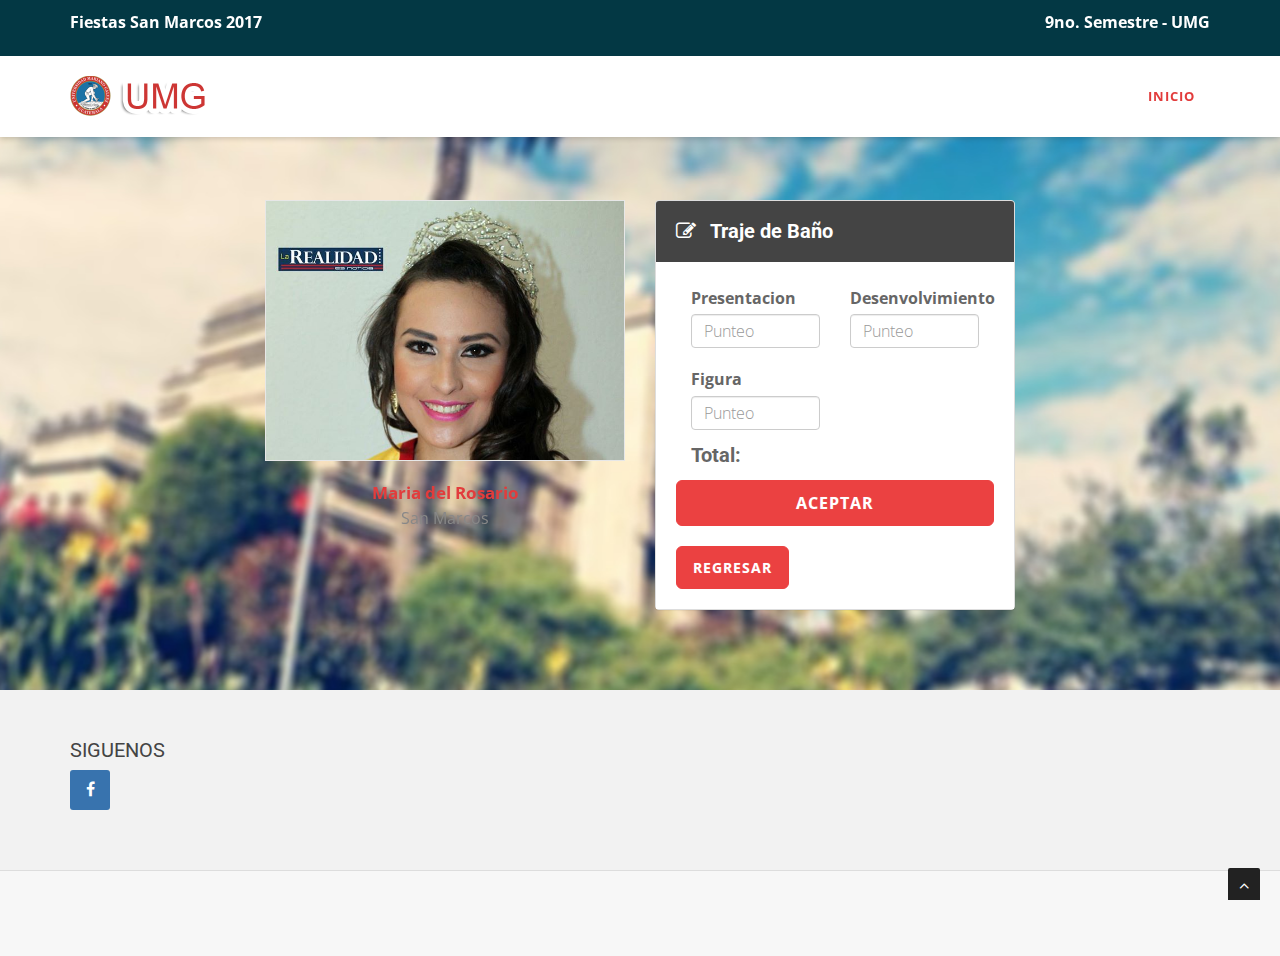
==== commit 1e9ca971: "cambio de enlaces de inicio" ====
--- a/index-formBaño.html
+++ b/index-formBaño.html
@@ -50,7 +50,7 @@
                 <button type="button" class="navbar-toggle" data-toggle="collapse" data-target=".navbar-main-collapse">
                     <i class="fa fa-bars"></i>
                 </button>
-                <a class="navbar-brand" href="index.html">
+                <a class="navbar-brand" href="principal.php">
                     <img src="img/logo.png" alt="" width="150" height="40" />
                 </a>
             </div>
@@ -59,7 +59,7 @@
             <div class="collapse navbar-collapse navbar-right navbar-main-collapse">
 			  <ul class="nav navbar-nav">
 				
-				<li class="active"><a href="index.html">Inicio</a></li>
+				<li class="active"><a href="principal.php">Inicio</a></li>
 
 				
 			  </ul>
@@ -106,12 +106,10 @@
 						
 							<div class="panel panel-skin">
 							<div class="panel-heading">
-									<h3 class="panel-title"><span class="fa fa-pencil-square-o"></span> Puntos a calificar</h3>
+									<h3 class="panel-title"><span class="fa fa-pencil-square-o"></span> Traje de Baño</h3>
 									</div>
 									<div class="panel-body">
-									    <div id="sendmessage">Your message has been sent. Thank you!</div>
-                                        <div id="errormessage"></div>
-                                   
+                                       
     					                <form action="" method="post" role="form" class="contactForm lead">
     										
     											<div class="col-xs-6 col-sm-6 col-md-6">
--- a/color/red.css
+++ b/color/red.css
@@ -1,124 +1,129 @@
-/*
-#1 color = #eb4141;
-#2 color = #e23c3c;
-*/
-
-a:hover,
-a:focus {
-    color: #eb4141;
-}
-
-.circled {
-	background: #eb4141;
-}
-
-.con1 > div, .con2 > div, .con3 > div { 
-	background-color: #eb4141;
-}
-
-.scrollup:hover {
-	background: #eb4141;
-}
-
-
-/* service */
-
-.service-icon span {
-	color: #eb4141;
-}
-
-
-
-/* button */
-.btn-skin {
-  background-color: #eb4141;
-  border-color: #eb4141;
-}
-
-
-/* top */
-.top-area {
-	background: #e23c3c;
-}
-
-/* menu */
-
-.navbar-custom ul.nav ul.dropdown-menu li a:hover {
-	color: #e23c3c;
-}
-.navbar-custom.top-nav-collapse .nav li a:hover,
-.navbar-custom .nav li a:hover,
-.navbar-custom .nav li.active a,.navbar-custom.top-nav-collapse .nav li.active a  {
-    color: #e23c3c;
-}
-
-
-.owl-theme .owl-controls .owl-page.active span,
-.owl-theme .owl-controls.clickable .owl-page:hover span {
-    background-color: #eb4141;
-}
-
-
-.bg-skin {
-	background: #eb4141;
-}
-
-.highlight-color {
-	background-color: #eb4141;
-}
-.color {
-	color: #eb4141;
-}
-
-/* pricing box  */
-.pricing-content.featured h2,.pricing-content.featured .price-bottom {
-	background-color:#e23c3c;
-}
-.pricing-content.featured h3 {
-	background:#eb4141;
-}
-
-
-
-/* team */
-.cbp-l-grid-team-name {
-    color: #e23c3c;
-}
-
-.cbp-l-filters-button .cbp-filter-counter {
-	background-color: #eb4141;
-}
-
-.cbp-l-filters-alignLeft .cbp-filter-item-active {
-    /* @editable properties */
-    background-color: #eb4141;
-    border:1px solid #eb4141;
-}
-
-.cbp-l-filters-dropdownWrap {
-    /* @editable properties */
-    width: 200px;
-    position: absolute;
-    right: 0;
-    background: #eb4141;
-}
-.cbp-l-filters-button .cbp-filter-item.cbp-filter-item-active {
-    /* @editable properties */
-    background-color: #eb4141;
-    border-color: #eb4141;
-}
-.cbp-l-caption-buttonLeft,
-.cbp-l-caption-buttonRight {
-    /* @editable properties */
-    background-color: #eb4141;
-}
-
-.cbp-l-caption-buttonLeft:hover,
-.cbp-l-caption-buttonRight:hover {
-    /* @editable properties */
-    background-color: #e23c3c;
-}
-
-.form-control:focus {
-  border-color: #e23c3c;
-}
+/*
+#1 color = #eb4141;
+#2 color = #e23c3c;
+*/
+
+a:hover,
+a:focus {
+    color: #eb4141;
+}
+
+.circled {
+	background: #eb4141;
+}
+
+.con1 > div, .con2 > div, .con3 > div { 
+	background-color: #eb4141;
+}
+
+.scrollup:hover {
+	background: #eb4141;
+}
+
+
+/* service */
+
+.service-icon span {
+	color: #eb4141;
+}
+
+
+
+/* button */
+.btn-skin {
+  background-color: #eb4141;
+  border-color: #eb4141;
+}
+
+.btn-skinC {
+  background-color: #033844;
+  border-color: #033844;
+}
+
+
+/* top */
+.top-area {
+	background: #033844;
+}
+
+/* menu */
+
+.navbar-custom ul.nav ul.dropdown-menu li a:hover {
+	color: #e23c3c;
+}
+.navbar-custom.top-nav-collapse .nav li a:hover,
+.navbar-custom .nav li a:hover,
+.navbar-custom .nav li.active a,.navbar-custom.top-nav-collapse .nav li.active a  {
+    color: #e23c3c;
+}
+
+
+.owl-theme .owl-controls .owl-page.active span,
+.owl-theme .owl-controls.clickable .owl-page:hover span {
+    background-color: #eb4141;
+}
+
+
+.bg-skin {
+	background: #eb4141;
+}
+
+.highlight-color {
+	background-color: #eb4141;
+}
+.color {
+	color: #eb4141;
+}
+
+/* pricing box  */
+.pricing-content.featured h2,.pricing-content.featured .price-bottom {
+	background-color:#e23c3c;
+}
+.pricing-content.featured h3 {
+	background:#eb4141;
+}
+
+
+
+/* team */
+.cbp-l-grid-team-name {
+    color: #e23c3c;
+}
+
+.cbp-l-filters-button .cbp-filter-counter {
+	background-color: #eb4141;
+}
+
+.cbp-l-filters-alignLeft .cbp-filter-item-active {
+    /* @editable properties */
+    background-color: #eb4141;
+    border:1px solid #eb4141;
+}
+
+.cbp-l-filters-dropdownWrap {
+    /* @editable properties */
+    width: 200px;
+    position: absolute;
+    right: 0;
+    background: #eb4141;
+}
+.cbp-l-filters-button .cbp-filter-item.cbp-filter-item-active {
+    /* @editable properties */
+    background-color: #eb4141;
+    border-color: #eb4141;
+}
+.cbp-l-caption-buttonLeft,
+.cbp-l-caption-buttonRight {
+    /* @editable properties */
+    background-color: #eb4141;
+}
+
+.cbp-l-caption-buttonLeft:hover,
+.cbp-l-caption-buttonRight:hover {
+    /* @editable properties */
+    background-color: #e23c3c;
+}
+
+.form-control:focus {
+  border-color: #e23c3c;
+}
